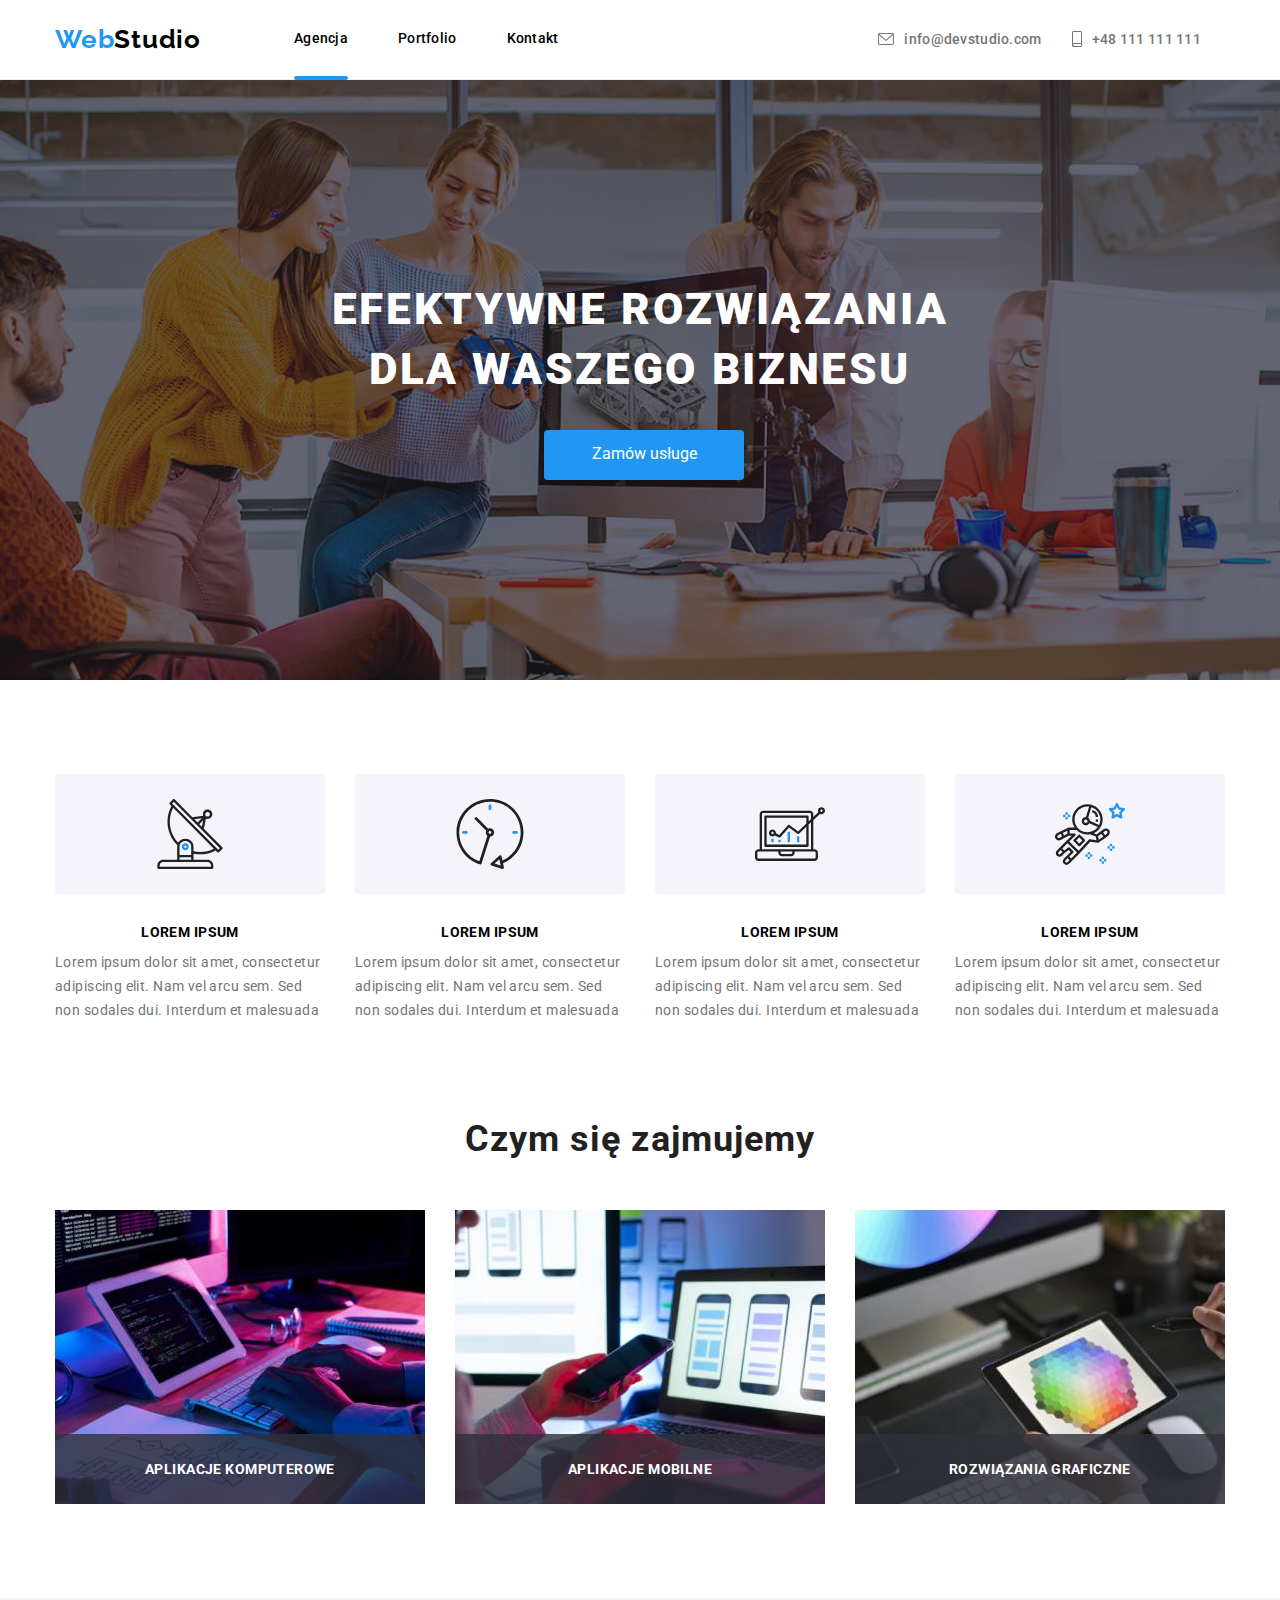
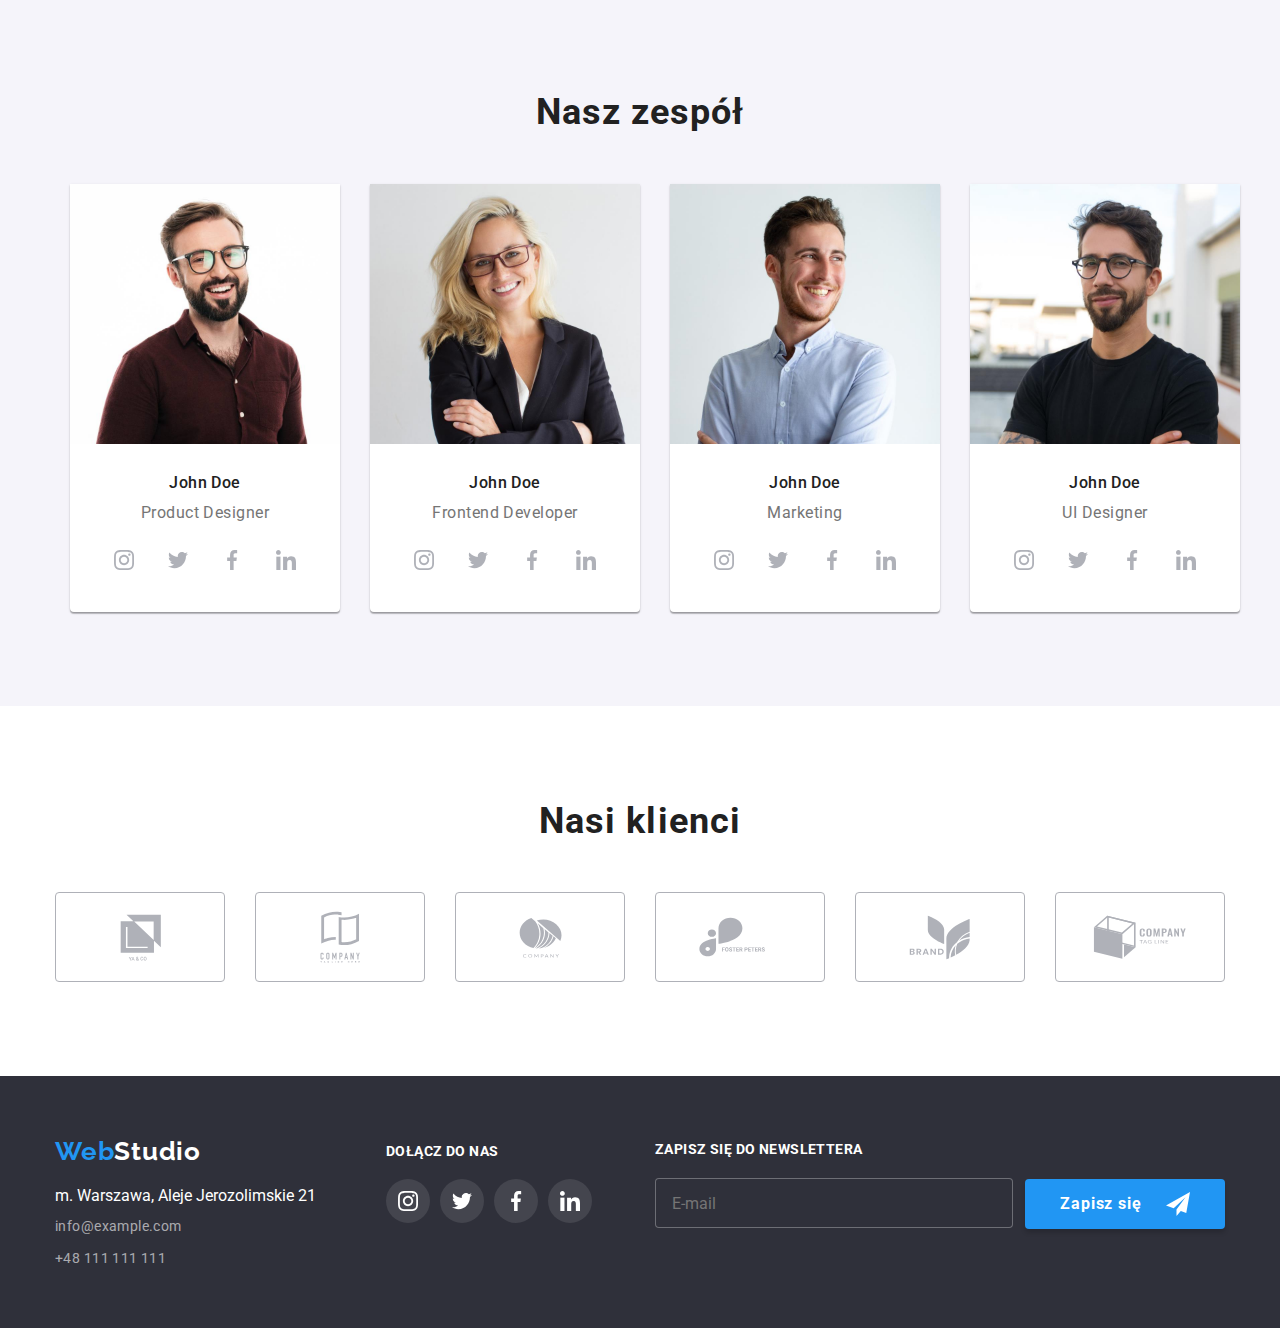
==== index.html @ 9c559668 "clone" ====
<!DOCTYPE html>
<html lang="pl">
  <head>
    <meta charset="UTF-8" />
    <meta http-equiv="X-UA-Compatible" content="IE=edge" />
    <meta name="viewport" content="width=device-width, initial-scale=1.0" />
    <title>Zadanie domowe</title>
    <link
      rel="stylesheet"
      href="https://cdnjs.cloudflare.com/ajax/libs/modern-normalize/1.0.0/modern-normalize.min.css"
    />
    <link rel="stylesheet" href="css/style.css" />
    <link
      href="https://fonts.googleapis.com/css2?family=Raleway:wght@700&family=Roboto:wght@400;500;700;900&display=swap"
      rel="stylesheet"
    />
  </head>
  <body class="page">
    <header class="page-header">
      <div class="container">
        <h3 class="logo page-header__logo">
          <a class="logo__link" href="index.html">
            <span class="logo--first-color">Web</span
            ><span class="logo--second-color">Studio</span>
          </a>
        </h3>
        <nav>
          <ul class="nav">
            <li class="nav__item nav__item--right">
              <a class="nav__link nav__link--active" href="index.html"
                >Agencja</a
              >
            </li>
            <li class="nav__item nav__item--right">
              <a class="nav__link" href="portfolio.html">Portfolio</a>
            </li>
            <li class="nav__item">
              <a class="nav__link" href="#">Kontakt</a>
            </li>
          </ul>
        </nav>
        <ul class="contact-list">
          <li class="contact-list__item">
            <a
              class="contact-list__link contact-list__link--right"
              href="mailto:info@devstudio.com"
            >
              <svg
                class="contact-list__icon contact-list__icon--envelope"
                width="16"
                height="12px"
              >
                <use href="./image/icons.svg#icon-envelope"></use>
              </svg>
              info@devstudio.com
            </a>
          </li>
          <li class="contact-list">
            <a class="contact-list__link" href="tel:+48111111111">
              <svg
                class="contact-list__icon contact-list__icon--smartphone"
                width="10"
                height="16"
              >
                <use href="./image/icons.svg#icon-smartphone"></use>
              </svg>
              +48 111 111 111
            </a>
          </li>
        </ul>
      </div>
    </header>

    <main>
      <section class="slogan">
        <div class="container slogan__container">
          <h1 class="slogan__title">
            EFEKTYWNE ROZWIĄZANIA DLA WASZEGO BIZNESU
          </h1>
          <button class="button slogan__button" type="button" data-modal-open>
            Zamów usługe
          </button>
        </div>
      </section>

      <section class="section">
        <div class="container">
          <ul class="advantages">
            <li class="advantages__icon">
              <svg width="70" height="70">
                <use href="./image/icons.svg#icon-antenna"></use>
              </svg>
            </li>
            <li class="advantages__icon">
              <svg width="70" height="70">
                <use href="./image/icons.svg#icon-clock"></use>
              </svg>
            </li>
            <li class="advantages__icon">
              <svg width="70" height="70">
                <use href="./image/icons.svg#icon-diagram"></use>
              </svg>
            </li>
            <li class="advantages__icon">
              <svg width="70" height="70">
                <use href="./image/icons.svg#icon-astronaut"></use>
              </svg>
            </li>
            <li class="advantages__item">
              <h3 class="advantages__title">Lorem ipsum</h3>
              Lorem ipsum dolor sit amet, consectetur adipiscing elit. Nam vel
              arcu sem. Sed non sodales dui. Interdum et malesuada
            </li>
            <li class="advantages__item">
              <h3 class="advantages__title">Lorem ipsum</h3>
              Lorem ipsum dolor sit amet, consectetur adipiscing elit. Nam vel
              arcu sem. Sed non sodales dui. Interdum et malesuada
            </li>
            <li class="advantages__item">
              <h3 class="advantages__title">Lorem ipsum</h3>

              Lorem ipsum dolor sit amet, consectetur adipiscing elit. Nam vel
              arcu sem. Sed non sodales dui. Interdum et malesuada
            </li>
            <li class="advantages__item">
              <h3 class="advantages__title">Lorem ipsum</h3>

              Lorem ipsum dolor sit amet, consectetur adipiscing elit. Nam vel
              arcu sem. Sed non sodales dui. Interdum et malesuada
            </li>
          </ul>
        </div>
      </section>

      <section class="section offer">
        <div class="container">
          <h2 class="offer__title">Czym się zajmujemy</h2>
          <ul class="priority">
            <li class="priority__item">
              <img
                src="image/photo_one.jpg"
                alt="creating pages"
                width="370"
                height="294"
              />
              <div class="priority__description">Aplikacje komputerowe</div>
            </li>
            <li class="priority__item">
              <img
                src="image/photo_two.jpg"
                alt="test of the mobile application"
                width="370"
                height="294"
              />
              <div class="priority__description">Aplikacje mobilne</div>
            </li>
            <li class="priority__item">
              <img
                src="image/photo_three.jpg"
                alt="choosing colors for the website"
                width="370"
                height="294"
              />
              <div class="priority__description">Rozwiązania graficzne</div>
            </li>
          </ul>
        </div>
      </section>

      <section class="section team__section">
        <div class="container">
          <h2 class="team__title">Nasz zespół</h2>
          <ul class="team">
            <li class="team__item">
              <img
                src="image/cv_one.jpg"
                alt="worker john"
                width="270"
                height="260"
              />

              <p class="team__description">John Doe</p>
              Product Designer

              <ul class="social__team">
                <li class="social__team-item">
                  <a class="team__social--link" href="#">
                    <svg width="20" height="20">
                      <use href="./image/icons.svg#icon-instagram"></use>
                    </svg>
                  </a>
                </li>
                <li class="social__team-item">
                  <a class="team__social--link" href="#">
                    <svg width="20" height="20">
                      <use href="./image/icons.svg#icon-twitter"></use>
                    </svg>
                  </a>
                </li>
                <li class="social__team-item">
                  <a class="team__social--link" href="#">
                    <svg width="20" height="20">
                      <use href="./image/icons.svg#icon-facebook"></use>
                    </svg>
                  </a>
                </li>
                <li class="social__team-item">
                  <a class="team__social--link" href="#">
                    <svg width="20" height="20">
                      <use href="./image/icons.svg#icon-linkedin"></use>
                    </svg>
                  </a>
                </li>
              </ul>
            </li>
            <li class="team__item">
              <img
                src="image/cv_two.jpg"
                alt="worker john"
                width="270"
                height="260"
              />

              <p class="team__description">John Doe</p>
              Frontend Developer

              <ul class="social__team">
                <li class="social__team-item">
                  <a class="team__social--link" href="#">
                    <svg width="20" height="20">
                      <use href="./image/icons.svg#icon-instagram"></use>
                    </svg>
                  </a>
                </li>
                <li class="social__team-item">
                  <a class="team__social--link" href="#">
                    <svg width="20" height="20">
                      <use href="./image/icons.svg#icon-twitter"></use>
                    </svg>
                  </a>
                </li>
                <li class="social__team-item">
                  <a class="team__social--link" href="#">
                    <svg width="20" height="20">
                      <use href="./image/icons.svg#icon-facebook"></use>
                    </svg>
                  </a>
                </li>
                <li class="social__team-item">
                  <a class="team__social--link" href="#">
                    <svg width="20" height="20">
                      <use href="./image/icons.svg#icon-linkedin"></use>
                    </svg>
                  </a>
                </li>
              </ul>
            </li>
            <li class="team__item">
              <img
                src="image/cv_three.jpg"
                alt="worker john"
                width="270"
                height="260"
              />

              <p class="team__description">John Doe</p>
              Marketing

              <ul class="social__team">
                <li class="social__team-item">
                  <a class="team__social--link" href="#">
                    <svg width="20" height="20">
                      <use href="./image/icons.svg#icon-instagram"></use>
                    </svg>
                  </a>
                </li>
                <li class="social__team-item">
                  <a class="team__social--link" href="#">
                    <svg width="20" height="20">
                      <use href="./image/icons.svg#icon-twitter"></use>
                    </svg>
                  </a>
                </li>
                <li class="social__team-item">
                  <a class="team__social--link" href="#">
                    <svg width="20" height="20">
                      <use href="./image/icons.svg#icon-facebook"></use>
                    </svg>
                  </a>
                </li>
                <li class="social__team-item">
                  <a class="team__social--link" href="#">
                    <svg width="20" height="20">
                      <use href="./image/icons.svg#icon-linkedin"></use>
                    </svg>
                  </a>
                </li>
              </ul>
            </li>
            <li class="team__item">
              <img
                src="image/cv_four.jpg"
                alt="worker john"
                width="270"
                height="260"
              />

              <p class="team__description">John Doe</p>
              UI Designer

              <ul class="social__team">
                <li class="social__team-item">
                  <a class="team__social--link" href="#">
                    <svg width="20" height="20">
                      <use href="./image/icons.svg#icon-instagram"></use>
                    </svg>
                  </a>
                </li>
                <li class="social__team-item">
                  <a class="team__social--link" href="#">
                    <svg width="20" height="20">
                      <use href="./image/icons.svg#icon-twitter"></use>
                    </svg>
                  </a>
                </li>
                <li class="social__team-item">
                  <a class="team__social--link" href="#">
                    <svg width="20" height="20">
                      <use href="./image/icons.svg#icon-facebook"></use>
                    </svg>
                  </a>
                </li>
                <li class="social__team-item">
                  <a class="team__social--link" href="#">
                    <svg width="20" height="20">
                      <use href="./image/icons.svg#icon-linkedin"></use>
                    </svg>
                  </a>
                </li>
              </ul>
            </li>
          </ul>
        </div>
      </section>
      <section class="section">
        <div class="container">
          <h2 class="customers__title">Nasi klienci</h2>
          <ul class="client">
            <li>
              <a class="customers__link" href="#">
                <svg width="41" height="47">
                  <use href="./image/icons.svg#icon-group"></use>
                </svg>
              </a>
            </li>
            <li>
              <a class="customers__link" href="#">
                <svg height="52" width="40">
                  <use href="./image/icons.svg#icon-group1"></use>
                </svg>
              </a>
            </li>
            <li>
              <a class="customers__link" href="#">
                <svg height="41" width="43">
                  <use href="./image/icons.svg#icon-group2"></use>
                </svg>
              </a>
            </li>
            <li>
              <a class="customers__link" href="#">
                <svg height="40" width="84">
                  <use href="./image/icons.svg#icon-group3"></use>
                </svg>
              </a>
            </li>
            <li>
              <a class="customers__link" href="#">
                <svg height="45" width="62">
                  <use href="./image/icons.svg#icon-group4"></use>
                </svg>
              </a>
            </li>
            <li>
              <a class="customers__link" href="#">
                <svg height="44" width="94">
                  <use href="./image/icons.svg#icon-group5"></use>
                </svg>
              </a>
            </li>
          </ul>
        </div>
      </section>
    </main>

    <footer class="footer-page">
      <div class="container flexible">
        <div class="contact">
          <h3 class="logo contact__logo">
            <span class="logo--first-color">Web</span
            ><span class="logo--another-color">Studio</span>
          </h3>
          <address class="contact__address">
            m. Warszawa, Aleje Jerozolimskie 21
          </address>
          <ul class="contact-footer">
            <li class="contact-footer__item">
              <a class="contact-footer__link" href="mailto:info@example.com"
                >info@example.com
              </a>
            </li>
            <li class="contact-footer__item">
              <a class="contact-footer__link" href="tel:+48111111111"
                >+48 111 111 111
              </a>
            </li>
          </ul>
        </div>
        <div class="join">
          <h3 class="join__title">Dołącz do nas</h3>
          <ul class="join-social">
            <li>
              <a class="join-social__link" href="#">
                <svg class="join-social__icon">
                  <use href="./image/icons.svg#icon-instagram"></use>
                </svg>
              </a>
            </li>
            <li>
              <a class="join-social__link" href="#">
                <svg class="join-social__icon">
                  <use href="./image/icons.svg#icon-twitter"></use>
                </svg>
              </a>
            </li>
            <li>
              <a class="join-social__link" href="#">
                <svg class="join-social__icon">
                  <use href="./image/icons.svg#icon-facebook"></use>
                </svg>
              </a>
            </li>
            <li>
              <a class="join-social__link" href="#">
                <svg class="join-social__icon">
                  <use href="./image/icons.svg#icon-linkedin"></use>
                </svg>
              </a>
            </li>
          </ul>
        </div>
        <div class="newsletter">
          <h3 class="newsletter-h">Zapisz się do newslettera</h3>
          <div class="newsletter-box">
            <form>
              <label>
                <input
                  class="newsletter-box__input"
                  type="email"
                  name="email"
                  placeholder="E-mail"
                />
              </label>
              <button class="button newsletter__button" type="submit">
                <span class="button__label">Zapisz się</span>
                <svg class="button__icon">
                  <use href="./image/icons.svg#icon-icon-send"></use>
                </svg>
              </button>
            </form>
          </div>
        </div>
      </div>
    </footer>
    <div class="backdrop is-hidden" data-modal>
      <div class="modal">
        <button type="button" class="close-bth" data-modal-close>
          <svg width="10" height="10">
            <use href="./image/icons.svg#icon-close"></use>
          </svg>
        </button>
        <h3 class="modal__head">Zostaw swoje dane w formularzu poniżej</h3>
        <form class="modal-form">
          <label class="modal-form__label">
            Imie
            <svg
              class="modal-form__icon"
              style="top: 37px"
              width="12"
              height="12"
            >
              <use href="./image/icons.svg#icon-user"></use>
            </svg>
            <input
              class="modal-form__input"
              type="text"
              name="username"
              placeholder=""
            />
          </label>
          <label class="modal-form__label">
            Telefon
            <svg
              class="modal-form__icon"
              style="top: 103px"
              width="13"
              height="13"
            >
              <use href="./image/icons.svg#icon-telefon"></use>
            </svg>
            <input
              class="modal-form__input"
              type="tel"
              name="phone_number"
              required
            />
          </label>
          <label class="modal-form__label">
            Email
            <svg
              class="modal-form__icon"
              style="top: 169px"
              width="15"
              height="12"
            >
              <use href="./image/icons.svg#icon-anvelope-modal"></use>
            </svg>
            <input
              class="modal-form__input"
              type="email"
              name="email"
              required
            />
          </label>
          <label class="modal-form__label">
            Komentarz
            <textarea
              class="modal-form__comments"
              name="feedback"
              rows="5"
              placeholder="Wprowadż tekst"
            ></textarea>
          </label>
          <div class="acception">
            <input
              class="acception__input acception--hidden"
              type="checkbox"
              id="acception"
              value="zgoda"
              required
            />
            <label class="acception__text acception--text" for="acception">
              Oświadczam iż akceptuję
              <a class="acception__link" href="#Regulamin">Regulamin</a>
              i
              <a class="acception__link" href="#Politykę"
                >Politykę Prywatności.</a
              >
            </label>
          </div>
          <button class="acception__submit submit--button" type="submit">
            Wyślij
          </button>
        </form>
      </div>
    </div>
    <script src="./js/modal.js"></script>
  </body>
</html>
---- css/style.css ----
.page {
  font-family: "Roboto", "sans-serif";
  color: #757575;
  margin: 0 auto;
  padding: 0;
  text-align: center;
}
* {
  padding: 0;
  margin: 0;
}
.section {
  padding-top: 94px;
  padding-bottom: 94px;
}
:root {
  --color-variable: #2196f3;
  --color-title: #212121;
  --color-text: #757575;
  --color-background: #2f303a;
  --color-slogan: #fff;
  --color-adress: #fff;
  --color-footer-contact: rgba(255, 255, 255, 0.6);
  --color-background-button: #f5f4fa;
  --color-fill-social-link: #afb1b8;
  --color-logo-first-color: #2196f3;
  --color-logo-second-color: #000;
}
.page-header {
  border-bottom: 1px solid #ececec;
  height: 80px;
  display: flex;
}
.page-header .container {
  display: flex;
  align-items: center;
}
.logo {
  font-family: "Raleway";
  font-weight: 700;
  font-size: 26px;
  line-height: 1.19;
  letter-spacing: 0.03em;
}
.page-header__logo {
  margin-right: 93px;
}

.logo__link {
  text-decoration: none;
}
.logo--first-color {
  color: var(--color-logo-first-color);
}
.logo--second-color {
  color: var(--color-logo-second-color);
}

nav {
  display: flex;
  list-style: none;
}
.nav__item {
  font-family: "Roboto";
  font-weight: 500;
  font-size: 14px;
  line-height: 1.14;
  letter-spacing: 0.02em;
  display: inline-block;
  color: #212121;
}
.nav__link {
  color: #000;
  text-decoration: none;
  transition: color 250ms cubic-bezier(0.4, 0, 0.2, 1);
}
.nav__item--right {
  margin-right: 46px;
}
.nav__link--active::after {
  content: "";
  display: block;
  position: relative;
  border-top: 4px solid var(--color-variable);
  border-radius: 2px;
  top: 30px;
}
.nav__link:hover,
.nav__livk:focus {
  color: var(--color-variable);
}
.contact-list {
  list-style: none;
  font-family: "Roboto";
  font-weight: 500;
  font-size: 14px;
  line-height: 1.14;
  letter-spacing: 0.02em;
  margin-left: auto;
  margin-right: 12px;
  display: flex;
  align-items: center;
  color: #757575;
}
.contact-list__item {
  transition: color 250ms cubic-bezier(0.4, 0, 0.2, 1);
  transition-property: fill;
}
.contact-list__link {
  color: #757575;
  text-decoration: none;
  transition: 250ms cubic-bezier(0.4, 0, 0.2, 1);
  transition-property: fill, color;
}
.contact-list__icon {
  fill: currentColor;
}
.contact-list__icon--envelope {
  margin-right: 7px;
  margin-bottom: -1px;
}
.contact-list__link--right {
  margin-right: 30px;
}
.contact-list__icon--smartphone {
  margin-right: 7px;
  margin-bottom: -3px;
}
.contact-list__link:hover {
  fill: currentColor;
  color: #2196f3;
}
.slogan {
  padding: 200px 0;
  display: flex;
  background-image: linear-gradient(
      rgba(47, 48, 58, 0.4),
      rgba(47, 48, 58, 0.4)
    ),
    url(../image/img.jpg);
  background-size: 1600px;
  background-repeat: no-repeat;
  background-position: center;
}
.slogan__container {
  display: flex;
  flex-direction: column;
  justify-content: center;
  align-items: center;
}
.slogan__title {
  font-family: "Roboto";
  font-weight: 900;
  font-size: 44px;
  line-height: 1.36;
  text-align: center;
  letter-spacing: 0.06em;
  text-transform: uppercase;
  color: var(--color-slogan);
  width: 700px;
}
.button {
  width: 200px;
  height: 50px;
  background: var(--color-variable);
  color: #fff;
  border: 0;
  border-radius: 4px;
  cursor: pointer;
}
.slogan__button {
  margin-top: 30px;
}

.advantages {
  display: flex;
  flex-wrap: wrap;
  gap: 30px;
  height: 251px;
}
.advantages__icon {
  display: flex;
  justify-content: center;
  align-items: center;

  width: 270px;
  height: 120px;
  background-color: #f5f4fa;
  border-radius: 4px;
  list-style-type: none;
}
.advantages__icon:first-child {
  margin-left: 0;
}
.advantages__item {
  width: 270px;
  height: 120px;
  font-weight: 400;
  font-size: 14px;
  line-height: 24px;
  letter-spacing: 0.03em;
  list-style-type: none;
  color: #757575;
  text-align: left;
}

.advantages__title {
  margin-bottom: 10px;
  font-weight: 700;
  font-size: 14px;
  line-height: 16px;
  letter-spacing: 0.03em;
  text-align: center;
  text-transform: uppercase;
  color: var(--color-logo-second-color);
}
.offer {
  padding-top: 0;
}
.offer__title {
  font-weight: 700;
  font-size: 36px;
  line-height: 1.16;
  letter-spacing: 0.03em;
  color: var(--color-title);
  padding-bottom: 50px;
}
.priority {
  display: flex;
  justify-content: center;
}
.priority__item {
  width: 370px;
  height: 294px;
  margin-left: 15px;
  margin-right: 15px;
  list-style: none;
  position: relative;
}
.priority__description {
  width: 370px;
  height: 70px;
  background-image: linear-gradient(
    0deg,
    rgba(47, 48, 58, 0.8) 0%,
    rgba(47, 48, 58, 0.8) 100%
  );
  position: absolute;
  right: 0;
  bottom: 0;
  display: flex;
  align-items: center;
  justify-content: center;
  font-family: "Roboto";
  font-style: normal;
  font-weight: 700;
  font-size: 14px;
  line-height: 16px;
  text-align: center;
  letter-spacing: 0.03em;
  text-transform: uppercase;
  color: #ffffff;
}
.team__section {
  background: #f5f4fa;
}

.team__title {
  font-weight: 700;
  font-size: 36px;
  line-height: 1.16;
  text-align: center;
  letter-spacing: 0.03em;
  color: var(--color-title);
  margin-bottom: 50px;
}

.team {
  list-style: none;
  display: inline-flex;
  align-items: center;
}

.team__item {
  display: flex;
  flex-direction: column;
  justify-content: center;
  align-items: center;
  margin-left: 15px;
  margin-right: 15px;
  height: 428px;
  text-align: center;
  background-color: var(--color-slogan);
  box-shadow: 0px 1px 3px rgba(0, 0, 0, 0.12), 0px 1px 1px rgba(0, 0, 0, 0.14),
    0px 2px 1px rgba(0, 0, 0, 0.2);
  border-radius: 0px 0px 4px 4px;
  font-weight: 400;
  font-size: 16px;
  line-height: 19px;
  letter-spacing: 0.03em;
}

.team__description {
  font-weight: 500;
  font-size: 16px;
  line-height: 1.18;
  text-align: center;
  letter-spacing: 0.03em;
  color: var(--color-title);
  padding-top: 30px;
  padding-bottom: 10px;
}

.social__team {
  list-style: none;
  width: 206px;
  height: 44px;
  display: flex;
  justify-content: space-between;
  align-items: center;
  margin-top: 16px;
  margin-bottom: 30px;
}
.social__team-item {
  fill: var(--color-fill-social-link);
  background-color: #fff;
  border-radius: 50%;
  transition: fill 250ms cubic-bezier(0.4, 0, 0.2, 1),
    background-color 250ms cubic-bezier(0.4, 0, 0.2, 1);
}
.social__team-item:hover {
  background-color: #2196f3;
  fill: var(--color-slogan);
}
.team__social--link {
  display: flex;
  height: 44px;
  width: 44px;
  border-radius: 50%;
  fill: var(--color-fill-social-link);
  align-items: center;
  justify-content: center;

  transition: fill 250ms cubic-bezier(0.4, 0, 0.2, 1),
    background-color 250ms cubic-bezier(0.4, 0, 0.2, 1);
}

.team__social--link:hover,
.team__social--link:active {
  background-color: #2196f3;
  fill: var(--color-slogan);
}

.customers__title {
  font-weight: 700;
  font-size: 36px;
  line-height: 1.17;
  letter-spacing: 0.03em;
  color: var(--color-title);
  padding-bottom: 50px;
}
.client {
  list-style: none;
  display: flex;
  justify-content: space-between;
}
.customers__link {
  width: 170px;
  height: 90px;
  display: flex;
  justify-content: center;
  align-items: center;
  border: 1px solid #afb1b8;
  border-radius: 4px;
  fill: var(--color-fill-social-link);
  transition: fill 250ms cubic-bezier(0.4, 0, 0.2, 1),
    border 250ms cubic-bezier(0.4, 0, 0.2, 1);
}

.customers__link:hover,
.customers__link:active {
  fill: var(--color-variable);
  border-color: #2196f3;
}

.footer-page {
  height: 252px;
  background: var(--color-background);
  padding: 60px 0;
}
.flexible {
  display: flex;
  justify-content: center;
  align-items: center;
}
.contact__logo {
  text-align: left;
}
.logo--another-color {
  color: #fff;
}
.contact__address {
  padding-top: 20px;
  color: var(--color-adress);
  text-decoration: none;
  font-style: normal;
  padding-bottom: 9px;
}
.contact-footer {
  font-weight: 400;
  font-size: 14px;
  line-height: 1.7;
  letter-spacing: 0.03em;
  list-style: none;
  text-decoration: none;
}
.contact-footer__item {
  font-family: "Roboto";
  font-style: normal;
  font-weight: 400;
  font-size: 14px;
  line-height: 1.7;
  letter-spacing: 0.03em;
  padding-bottom: 9px;
  text-align: left;
}
.contact-footer__link {
  color: rgba(255, 255, 255, 0.6);
  text-decoration: none;
  transition: 250ms cubic-bezier(0.4, 0, 0.2, 1);
  transition-property: color;
}
.contact-footer__link:hover,
.contact-footer__link:active {
  color: var(--color-variable);
}
.join {
  display: block;
  margin-left: 70px;
  margin-top: -14px;
}
.join__title {
  text-align: left;
  font-family: "Roboto";
  font-style: normal;
  font-weight: 700;
  font-size: 14px;
  line-height: 16px;
  letter-spacing: 0.03em;
  text-transform: uppercase;
  padding: 0;
  margin: 0;
  margin-bottom: 20px;
  color: #ffffff;
}
.join-social {
  text-align: left;
  width: 206px;
  height: 80px;
  list-style: none;
  display: inline-flex;
  justify-content: space-between;
}
.join-social__link {
  display: flex;
  justify-content: center;
  align-items: center;
  width: 44px;
  height: 44px;
  border-radius: 50%;
  background-color: rgba(255, 255, 255, 0.1);
  color: var(--color-slogan);
  transition: background-color 250ms cubic-bezier(0.4, 0, 0.2, 1);
}
.join-social__link:hover,
.join-social__link:active {
  background-color: var(--color-variable);
}

.join-social__icon {
  width: 20px;
  height: 20px;
  fill: currentcolor;
}
.newsletter {
  text-align: left;
  margin-left: auto;
  width: 570px;
}
.newsletter-h {
  font-weight: 700;
  font-size: 14px;
  line-height: 1.14;
  letter-spacing: 0.03em;
  text-transform: uppercase;
  color: var(--color-slogan);
  text-align: left;
  margin-top: -45px;
}
.newsletter-box {
  display: inline-flex;
  justify-content: center;
  align-content: center;
}
.newsletter-box__input {
  width: 358px;
  height: 50px;
  border: 1px solid rgba(255, 255, 255, 0.3);
  border-radius: 4px;
  background-color: var(--color-background);

  padding-left: 16px;
  color: #fff;
  outline: none;
  margin-top: 20px;
}

.button {
  width: 200px;
  height: 50px;

  background: var(--color-variable);
  box-shadow: 0px 4px 4px rgba(0, 0, 0, 0.15);
  border-radius: 4px;
  border: 0;
  padding: 0;
  margin-left: 8px;
  color: #fff;
  cursor: pointer;
}
.newsletter__button {
  display: inline-flex;
  justify-content: center;
  align-items: center;
}
.button__label {
  font-family: "Roboto";
  font-style: normal;
  font-weight: 700;
  font-size: 16px;
  line-height: 1.8;
  letter-spacing: 0.06em;
  color: var(--color-slogan);
}

.button__icon {
  width: 24px;
  height: 24px;
  fill: currentColor;
  margin-left: 24px;
}
.pushbutton {
  list-style: none;
  padding-top: 94px;
}

.pushbutton__button {
  font-family: "Roboto";
  font-weight: 500;
  font-size: 16px;
  line-height: 1.62;
  letter-spacing: 0.03em;
}
.pushbutton__item {
  display: inline;
  justify-content: center;
}
.style--start {
  padding-right: 8px;
}
.button--style {
  border-radius: 4px;
  border: 0;
  cursor: pointer;
  padding: 6px 22px;
  transition: color 250ms cubic-bezier(0.4, 0, 0.2, 1),
    background-color 250ms cubic-bezier(0.4, 0, 0.2, 1),
    box-shadow 250ms cubic-bezier(0.4, 0, 0.2, 1);
}
.pushbutton button:hover,
.pushbutton button:focus {
  background: var(--color-variable);
  color: #fff;
  box-shadow: 0px 3px 1px rgba(0, 0, 0, 0.1), 0px 1px 2px rgba(0, 0, 0, 0.08),
    0px 2px 2px rgba(0, 0, 0, 0.12);
}

.portfolio {
  display: flex;
  flex-wrap: wrap;
  gap: 30px;
  padding-top: 50px;
  padding-bottom: 94px;
}

.portfolio__item {
  position: relative;
  width: 370px;
  height: 404px;
  list-style-type: none;
  border-bottom: 1px solid #eeeeee;
  border-left: 1px solid #eeeeee;
  border-right: 1px solid #eeeeee;
  z-index: 1001;
  overflow: hidden;
  transition: box-shadow 250ms cubic-bezier(0.4, 0, 0.2, 1);
}
.portfolio__link {
  text-decoration: none;
}
.overlay {
  position: absolute;
  top: 0;
  left: 0;
  width: 100%;
  height: 100%;
  background-color: #2196f3;
  transform: translateY(100%);
  transition: transform 250ms cubic-bezier(0.4, 0, 0.2, 1);
}
.overlay__text {
  font-weight: 400;
  font-size: 18px;
  line-height: 1.6;
  letter-spacing: 0.03em;
  color: #ffffff;
  text-align: left;
  padding: 49px 45px 49px 24px;
}
.portfolio__item:hover {
  box-shadow: 0px 1px 1px rgba(0, 0, 0, 0.12), 0px 4px 4px rgba(0, 0, 0, 0.06),
    1px 4px 6px rgba(0, 0, 0, 0.16);
}
.portfolio__item:hover .overlay {
  opacity: 0.9;
  transform: translateY(0);
}
.portfolio__description {
  display: block;
  position: relative;
  z-index: 1002;
  background-color: #fff;
  margin-top: 4px;
}
.portfolio__title {
  font-size: 18px;
  line-height: 2;
  letter-spacing: 0.06em;
  color: var(--color-title);
  text-align: start;
  padding-left: 24px;
  margin: 0;
  padding: 20px 24px 4px 24px;
  margin-top: -9px;
}
.portfolio__type {
  line-height: 1.875em;
  letter-spacing: 0.06em;
  padding: 0px 24px 20px 24px;
  text-align: start;
  color: var(--color-text);
  margin: 0;
}

.container {
  width: 1200px;
  margin: 0 auto;
  padding: 0 15px;
}
.backdrop {
  position: fixed;
  left: 0;
  top: 0;
  width: 100%;
  height: 100%;
  background-color: rgba(0, 0, 0, 0.2);
  transition: 250ms cubic-bezier(0.4, 0, 0.2, 1);
  transition-property: transform, visibility, opacity;
}
.is-hidden {
  opacity: 0;
  visibility: hidden;
  pointer-events: none;
}
.modal {
  position: absolute;
  left: 50%;
  top: 50%;
  transform: translate(-50%, -50%);
  background-color: #fff;
  width: 528px;
  height: 581px;
  box-shadow: 0px 1px 3px rgb(0 0 0 / 12%), 0px 1px 1px rgb(0 0 0 / 14%),
    0px 2px 1px rgb(0 0 0 / 20%);
  border-radius: 4px;
  transition: 250ms cubic-bezier(0.4, 0, 0.2, 1);
  transition-property: transform;
}
.is-hidden .modal {
  transform: translate(100%);
}

.close-bth {
  position: absolute;
  background-color: #fff;
  cursor: pointer;
  top: 8px;
  right: 8px;
  width: 30px;
  height: 30px;
  border: 1px solid rgba(0, 0, 0, 0.1);
  border-radius: 50%;
}

.modal__head {
  margin-top: 40px;
  margin-bottom: 12px;
  font-weight: 700;
  font-size: 20px;
  line-height: 1.15;
  text-align: center;
  letter-spacing: 0.03em;
  color: var(--color-title);
}
.modal-form {
  position: relative;
  text-align: left;
  margin-left: 40px;
  margin-right: 40px;
}
.modal-form__label {
  font-weight: 400;
  font-size: 12px;
  line-height: 14px;
  letter-spacing: 0.01em;
  color: var(--color-text);
  margin: 0;
  padding: 0;
}
.modal-form__icon {
  position: absolute;
  top: 38px;
  left: 12px;
  transition: 250ms cubic-bezier(0.4, 0, 0.2, 1);
  transition-property: fill;
}
.modal-form__input {
  width: 100%;
  padding: 12px 12px 12px 42px;
  border: 1px solid rgba(33, 33, 33, 0.2);
  border-radius: 4px;
  margin-top: 4px;
  margin-bottom: 4px;
  outline: none;
  transition: 250ms cubic-bezier(0.4, 0, 0.2, 1);
  transition-property: border, fill;
}
.modal-form__input:focus-within {
  border-color: var(--color-variable);
}
.modal-form .modal-form__label:focus-within {
  fill: var(--color-variable);
}
.modal-form__comments {
  width: 448px;
  height: 120px;
  border: 1px solid rgba(33, 33, 33, 0.2);
  border-radius: 4px;
  margin-top: 4px;
  resize: none;
  font-weight: 400;
  font-size: 12px;
  line-height: 14px;
  letter-spacing: 0.01em;
  padding-top: 12px;
  padding-left: 16px;
  outline: none;
  transition: 250ms cubic-bezier(0.4, 0, 0.2, 1);
  transition-property: border;
}
.modal-form__comments:focus-within {
  border-color: var(--color-variable);
}
.acception {
  margin-top: 18px;
}
.acception__link {
  font-family: "Roboto";
  font-style: normal;
  font-weight: 400;
  font-size: 14px;
  line-height: 24px;
  letter-spacing: 0.03em;
  text-decoration: underline;
  color: #2196f3;
}
.acception--text {
  display: flex;
  align-items: center;
  cursor: pointer;
  margin-left: 15px;
  margin-top: 0px;
  margin-bottom: 0px;
}
.acception__input {
  width: 16px;
  height: 15px;
  margin-right: 7px;
  font-family: "Roboto";
  font-style: normal;
  font-weight: 400;
  font-size: 14px;
  line-height: 24px;
  letter-spacing: 0.03em;
}
.acception__text {
  display: flex;
  justify-content: space-between;
  font-family: "Roboto";
  font-style: normal;
  font-weight: 400;
  font-size: 14px;
  line-height: 24px;
  letter-spacing: 0.03em;
  color: #757575;

  margin-right: 14px;
}
.acception__text::before {
  content: "";
  display: inline-block;
  width: 16px;
  height: 16px;
  border: 2px solid #000;
  border-radius: 2px;
}
.acception__input:checked + .acception__text::before {
  background-color: #2196f3;
  background-image: url(../image/tick.svg);
  background-position: center;
  background-repeat: no-repeat;
  border: #2196f3;
}

.acception--hidden {
  position: absolute !important;
  clip: rect(1px 1px 1px 1px);
  clip: rect(1px 1px 1px 1px);
  padding: 0 !important;
  border: 0 !important;
  height: 1px !important;
  width: 1px !important;
  overflow: hidden;
}
.acception__submit {
  display: flex;
  justify-content: center;
  align-items: center;
  width: 200px;
  height: 50px;
}
.submit--button {
  margin-left: 124px;
  margin-top: 30px;
  margin-bottom: 40px;
  font-weight: 700;
  font-size: 16px;
  line-height: 30px;
  color: var(--color-slogan);
  background: var(--color-variable);
  border-radius: 4px;
  cursor: pointer;
  border: 0;
  padding: 0;
  transition: 250ms cubic-bezier(0.4, 0, 0.2, 1);
  transition-property: box-shadow;
}
.acception__submit:hover {
  box-shadow: 0px 4px 4px rgba(0, 0, 0, 0.15);
}
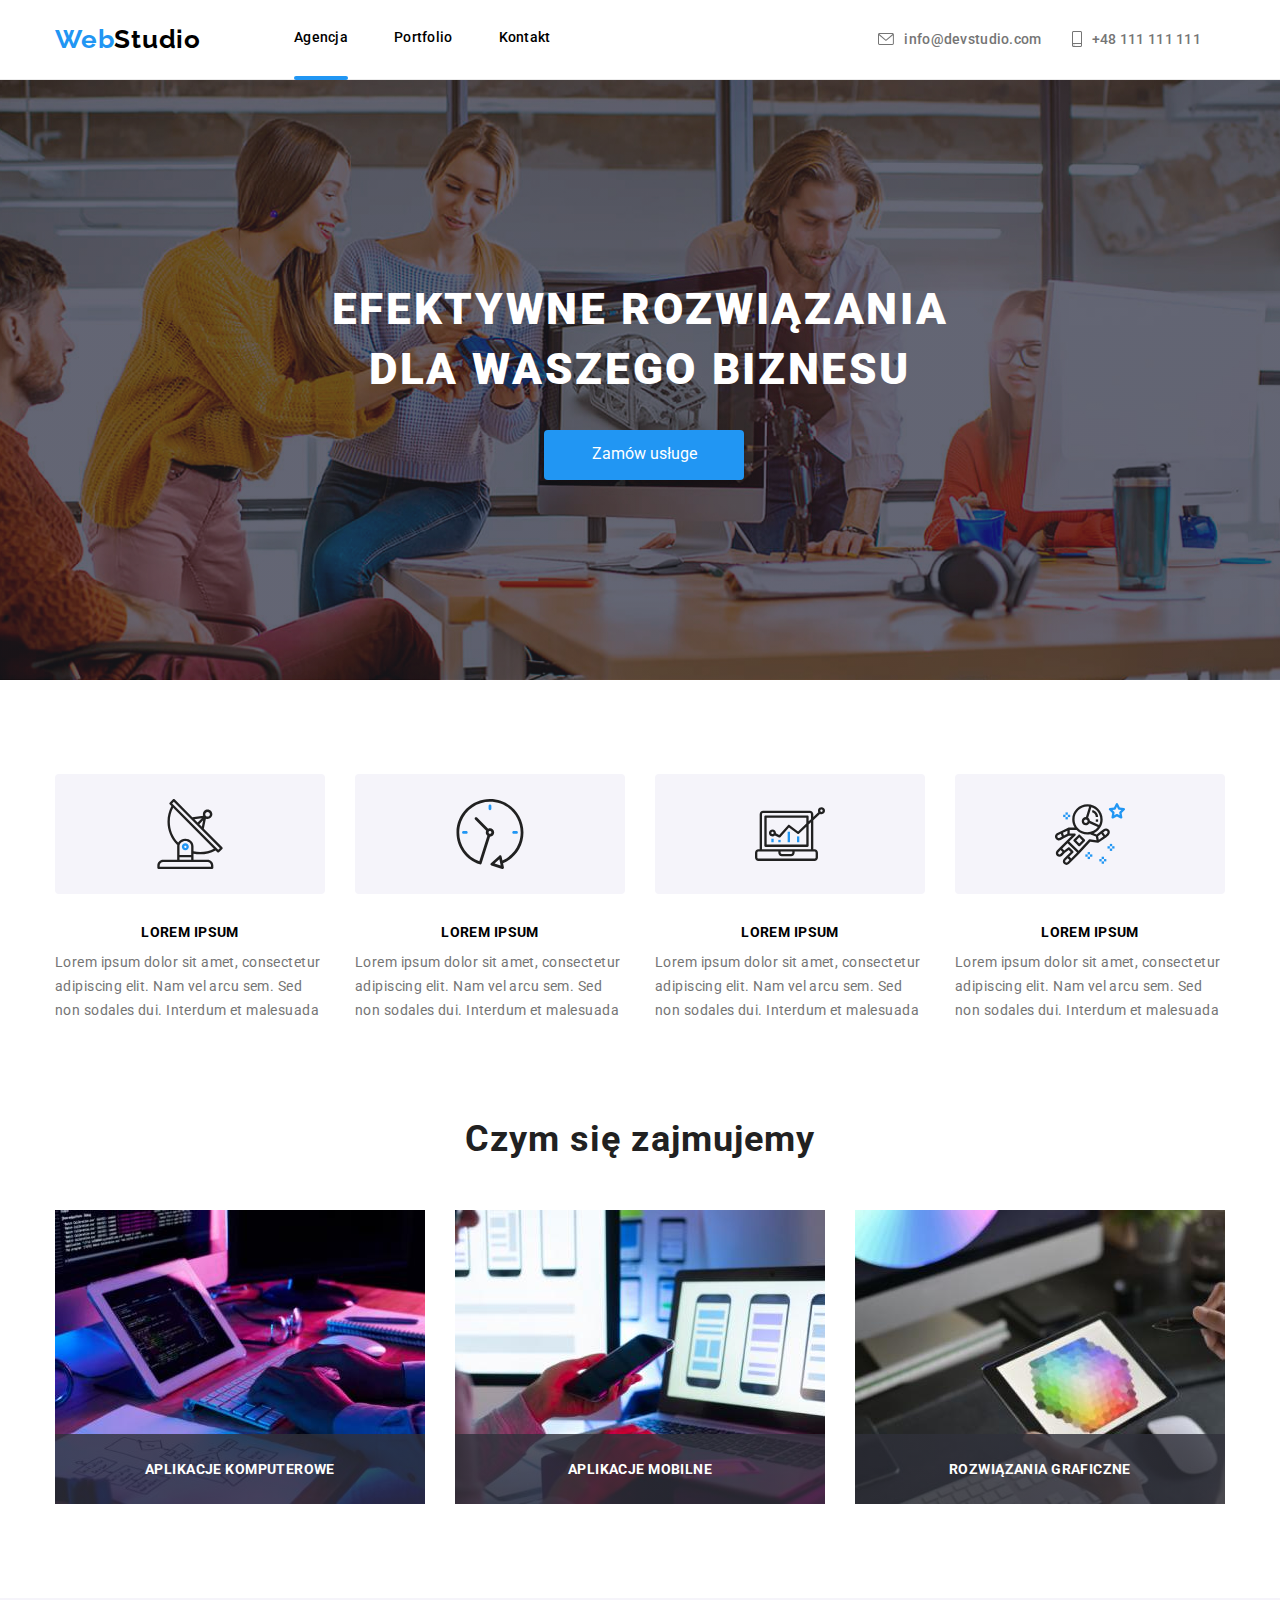
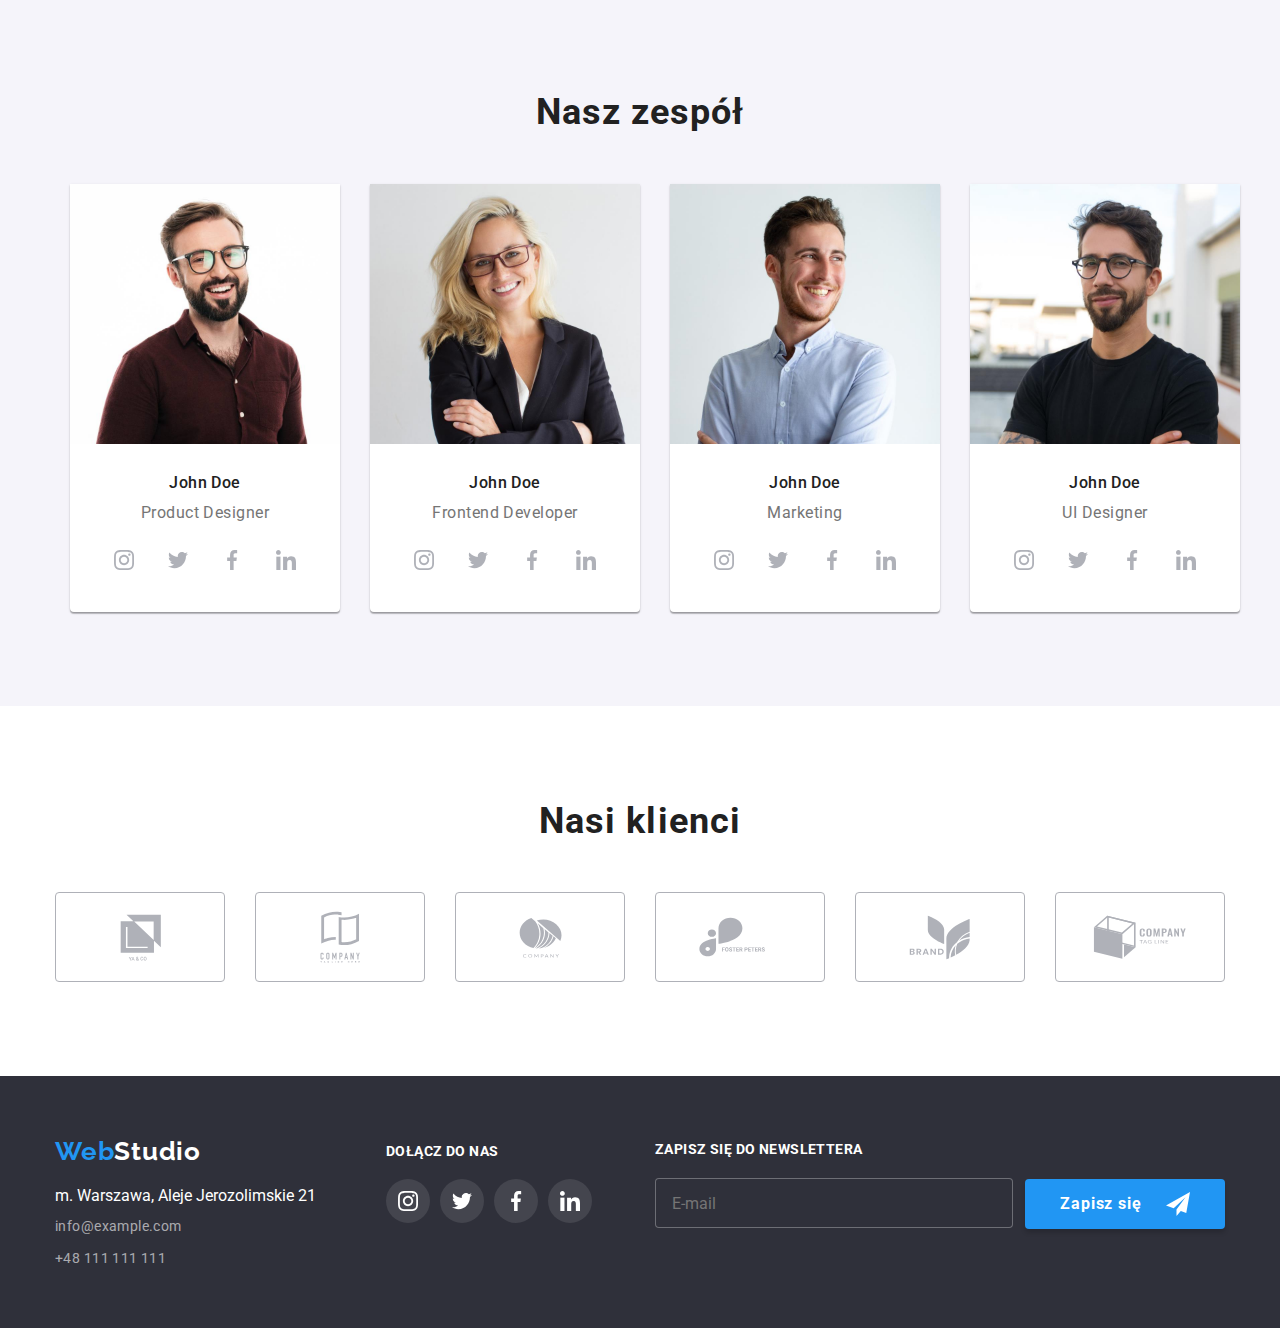
==== commit d2f075f6: "scss dodanie zagnieżdżeń" ====
--- a/index.html
+++ b/index.html
@@ -1,569 +1,471 @@
 <!DOCTYPE html>
 <html lang="pl">
-  <head>
-    <meta charset="UTF-8" />
-    <meta http-equiv="X-UA-Compatible" content="IE=edge" />
-    <meta name="viewport" content="width=device-width, initial-scale=1.0" />
-    <title>Zadanie domowe</title>
-    <link
-      rel="stylesheet"
-      href="https://cdnjs.cloudflare.com/ajax/libs/modern-normalize/1.0.0/modern-normalize.min.css"
-    />
-    <link rel="stylesheet" href="css/style.css" />
-    <link
-      href="https://fonts.googleapis.com/css2?family=Raleway:wght@700&family=Roboto:wght@400;500;700;900&display=swap"
-      rel="stylesheet"
-    />
-  </head>
-  <body class="page">
-    <header class="page-header">
+
+<head>
+  <meta charset="UTF-8" />
+  <meta http-equiv="X-UA-Compatible" content="IE=edge" />
+  <meta name="viewport" content="width=device-width, initial-scale=1.0" />
+  <title>Zadanie domowe</title>
+  <link rel="stylesheet"
+    href="https://cdnjs.cloudflare.com/ajax/libs/modern-normalize/1.0.0/modern-normalize.min.css" />
+  <link rel="stylesheet" href="css/main.min.css" />
+  <link rel="stylesheet" href="css/style.css" />
+  <link href="https://fonts.googleapis.com/css2?family=Raleway:wght@700&family=Roboto:wght@400;500;700;900&display=swap"
+    rel="stylesheet" />
+</head>
+
+<body class="page">
+  <header class="page-header">
+    <div class="container">
+      <h3 class="logo page-header__logo">
+        <a class="logo__link" href="index.html">
+          <span class="logo--first-color">Web</span><span class="logo--second-color">Studio</span>
+        </a>
+      </h3>
+      <nav>
+        <ul class="nav">
+          <li class="nav__item nav__item--right">
+            <a class="nav__link nav__link--active" href="index.html">Agencja</a>
+          </li>
+          <li class="nav__item nav__item--right">
+            <a class="nav__link" href="portfolio.html">Portfolio</a>
+          </li>
+          <li class="nav__item">
+            <a class="nav__link" href="#">Kontakt</a>
+          </li>
+        </ul>
+      </nav>
+      <ul class="contact-list">
+        <li class="contact-list__item">
+          <a class="contact-list__link contact-list__link--right" href="mailto:info@devstudio.com">
+            <svg class="contact-list__icon contact-list__icon--envelope" width="16" height="12px">
+              <use href="./image/icons.svg#icon-envelope"></use>
+            </svg>
+            info@devstudio.com
+          </a>
+        </li>
+        <li class="contact-list">
+          <a class="contact-list__link" href="tel:+48111111111">
+            <svg class="contact-list__icon contact-list__icon--smartphone" width="10" height="16">
+              <use href="./image/icons.svg#icon-smartphone"></use>
+            </svg>
+            +48 111 111 111
+          </a>
+        </li>
+      </ul>
+    </div>
+  </header>
+
+  <main>
+    <section class="slogan">
+      <div class="container slogan__container">
+        <h1 class="slogan__title">
+          EFEKTYWNE ROZWIĄZANIA DLA WASZEGO BIZNESU
+        </h1>
+        <button class="button slogan__button" type="button" data-modal-open>
+          Zamów usługe
+        </button>
+      </div>
+    </section>
+
+    <section class="section">
       <div class="container">
-        <h3 class="logo page-header__logo">
-          <a class="logo__link" href="index.html">
-            <span class="logo--first-color">Web</span
-            ><span class="logo--second-color">Studio</span>
-          </a>
-        </h3>
-        <nav>
-          <ul class="nav">
-            <li class="nav__item nav__item--right">
-              <a class="nav__link nav__link--active" href="index.html"
-                >Agencja</a
-              >
-            </li>
-            <li class="nav__item nav__item--right">
-              <a class="nav__link" href="portfolio.html">Portfolio</a>
-            </li>
-            <li class="nav__item">
-              <a class="nav__link" href="#">Kontakt</a>
-            </li>
-          </ul>
-        </nav>
-        <ul class="contact-list">
-          <li class="contact-list__item">
-            <a
-              class="contact-list__link contact-list__link--right"
-              href="mailto:info@devstudio.com"
-            >
-              <svg
-                class="contact-list__icon contact-list__icon--envelope"
-                width="16"
-                height="12px"
-              >
-                <use href="./image/icons.svg#icon-envelope"></use>
-              </svg>
-              info@devstudio.com
-            </a>
-          </li>
-          <li class="contact-list">
-            <a class="contact-list__link" href="tel:+48111111111">
-              <svg
-                class="contact-list__icon contact-list__icon--smartphone"
-                width="10"
-                height="16"
-              >
-                <use href="./image/icons.svg#icon-smartphone"></use>
-              </svg>
-              +48 111 111 111
-            </a>
-          </li>
-        </ul>
-      </div>
-    </header>
-
-    <main>
-      <section class="slogan">
-        <div class="container slogan__container">
-          <h1 class="slogan__title">
-            EFEKTYWNE ROZWIĄZANIA DLA WASZEGO BIZNESU
-          </h1>
-          <button class="button slogan__button" type="button" data-modal-open>
-            Zamów usługe
-          </button>
-        </div>
-      </section>
-
-      <section class="section">
-        <div class="container">
-          <ul class="advantages">
-            <li class="advantages__icon">
-              <svg width="70" height="70">
-                <use href="./image/icons.svg#icon-antenna"></use>
-              </svg>
-            </li>
-            <li class="advantages__icon">
-              <svg width="70" height="70">
-                <use href="./image/icons.svg#icon-clock"></use>
-              </svg>
-            </li>
-            <li class="advantages__icon">
-              <svg width="70" height="70">
-                <use href="./image/icons.svg#icon-diagram"></use>
-              </svg>
-            </li>
-            <li class="advantages__icon">
-              <svg width="70" height="70">
-                <use href="./image/icons.svg#icon-astronaut"></use>
-              </svg>
-            </li>
-            <li class="advantages__item">
-              <h3 class="advantages__title">Lorem ipsum</h3>
-              Lorem ipsum dolor sit amet, consectetur adipiscing elit. Nam vel
-              arcu sem. Sed non sodales dui. Interdum et malesuada
-            </li>
-            <li class="advantages__item">
-              <h3 class="advantages__title">Lorem ipsum</h3>
-              Lorem ipsum dolor sit amet, consectetur adipiscing elit. Nam vel
-              arcu sem. Sed non sodales dui. Interdum et malesuada
-            </li>
-            <li class="advantages__item">
-              <h3 class="advantages__title">Lorem ipsum</h3>
-
-              Lorem ipsum dolor sit amet, consectetur adipiscing elit. Nam vel
-              arcu sem. Sed non sodales dui. Interdum et malesuada
-            </li>
-            <li class="advantages__item">
-              <h3 class="advantages__title">Lorem ipsum</h3>
-
-              Lorem ipsum dolor sit amet, consectetur adipiscing elit. Nam vel
-              arcu sem. Sed non sodales dui. Interdum et malesuada
+        <ul class="advantages">
+          <li class="advantages__icon">
+            <svg width="70" height="70">
+              <use href="./image/icons.svg#icon-antenna"></use>
+            </svg>
+          </li>
+          <li class="advantages__icon">
+            <svg width="70" height="70">
+              <use href="./image/icons.svg#icon-clock"></use>
+            </svg>
+          </li>
+          <li class="advantages__icon">
+            <svg width="70" height="70">
+              <use href="./image/icons.svg#icon-diagram"></use>
+            </svg>
+          </li>
+          <li class="advantages__icon">
+            <svg width="70" height="70">
+              <use href="./image/icons.svg#icon-astronaut"></use>
+            </svg>
+          </li>
+          <li class="advantages__item">
+            <h3 class="advantages__title">Lorem ipsum</h3>
+            Lorem ipsum dolor sit amet, consectetur adipiscing elit. Nam vel
+            arcu sem. Sed non sodales dui. Interdum et malesuada
+          </li>
+          <li class="advantages__item">
+            <h3 class="advantages__title">Lorem ipsum</h3>
+            Lorem ipsum dolor sit amet, consectetur adipiscing elit. Nam vel
+            arcu sem. Sed non sodales dui. Interdum et malesuada
+          </li>
+          <li class="advantages__item">
+            <h3 class="advantages__title">Lorem ipsum</h3>
+
+            Lorem ipsum dolor sit amet, consectetur adipiscing elit. Nam vel
+            arcu sem. Sed non sodales dui. Interdum et malesuada
+          </li>
+          <li class="advantages__item">
+            <h3 class="advantages__title">Lorem ipsum</h3>
+
+            Lorem ipsum dolor sit amet, consectetur adipiscing elit. Nam vel
+            arcu sem. Sed non sodales dui. Interdum et malesuada
+          </li>
+        </ul>
+      </div>
+    </section>
+
+    <section class="section offer">
+      <div class="container">
+        <h2 class="offer__title">Czym się zajmujemy</h2>
+        <ul class="priority">
+          <li class="priority__item">
+            <img src="image/photo_one.jpg" alt="creating pages" width="370" height="294" />
+            <div class="priority__description">Aplikacje komputerowe</div>
+          </li>
+          <li class="priority__item">
+            <img src="image/photo_two.jpg" alt="test of the mobile application" width="370" height="294" />
+            <div class="priority__description">Aplikacje mobilne</div>
+          </li>
+          <li class="priority__item">
+            <img src="image/photo_three.jpg" alt="choosing colors for the website" width="370" height="294" />
+            <div class="priority__description">Rozwiązania graficzne</div>
+          </li>
+        </ul>
+      </div>
+    </section>
+
+    <section class="section team__section">
+      <div class="container">
+        <h2 class="team__title">Nasz zespół</h2>
+        <ul class="team">
+          <li class="team__item">
+            <img src="image/cv_one.jpg" alt="worker john" width="270" height="260" />
+
+            <p class="team__description">John Doe</p>
+            Product Designer
+
+            <ul class="social__team">
+              <li class="social__team-item">
+                <a class="team__social--link" href="#">
+                  <svg width="20" height="20">
+                    <use href="./image/icons.svg#icon-instagram"></use>
+                  </svg>
+                </a>
+              </li>
+              <li class="social__team-item">
+                <a class="team__social--link" href="#">
+                  <svg width="20" height="20">
+                    <use href="./image/icons.svg#icon-twitter"></use>
+                  </svg>
+                </a>
+              </li>
+              <li class="social__team-item">
+                <a class="team__social--link" href="#">
+                  <svg width="20" height="20">
+                    <use href="./image/icons.svg#icon-facebook"></use>
+                  </svg>
+                </a>
+              </li>
+              <li class="social__team-item">
+                <a class="team__social--link" href="#">
+                  <svg width="20" height="20">
+                    <use href="./image/icons.svg#icon-linkedin"></use>
+                  </svg>
+                </a>
+              </li>
+            </ul>
+          </li>
+          <li class="team__item">
+            <img src="image/cv_two.jpg" alt="worker john" width="270" height="260" />
+
+            <p class="team__description">John Doe</p>
+            Frontend Developer
+
+            <ul class="social__team">
+              <li class="social__team-item">
+                <a class="team__social--link" href="#">
+                  <svg width="20" height="20">
+                    <use href="./image/icons.svg#icon-instagram"></use>
+                  </svg>
+                </a>
+              </li>
+              <li class="social__team-item">
+                <a class="team__social--link" href="#">
+                  <svg width="20" height="20">
+                    <use href="./image/icons.svg#icon-twitter"></use>
+                  </svg>
+                </a>
+              </li>
+              <li class="social__team-item">
+                <a class="team__social--link" href="#">
+                  <svg width="20" height="20">
+                    <use href="./image/icons.svg#icon-facebook"></use>
+                  </svg>
+                </a>
+              </li>
+              <li class="social__team-item">
+                <a class="team__social--link" href="#">
+                  <svg width="20" height="20">
+                    <use href="./image/icons.svg#icon-linkedin"></use>
+                  </svg>
+                </a>
+              </li>
+            </ul>
+          </li>
+          <li class="team__item">
+            <img src="image/cv_three.jpg" alt="worker john" width="270" height="260" />
+
+            <p class="team__description">John Doe</p>
+            Marketing
+
+            <ul class="social__team">
+              <li class="social__team-item">
+                <a class="team__social--link" href="#">
+                  <svg width="20" height="20">
+                    <use href="./image/icons.svg#icon-instagram"></use>
+                  </svg>
+                </a>
+              </li>
+              <li class="social__team-item">
+                <a class="team__social--link" href="#">
+                  <svg width="20" height="20">
+                    <use href="./image/icons.svg#icon-twitter"></use>
+                  </svg>
+                </a>
+              </li>
+              <li class="social__team-item">
+                <a class="team__social--link" href="#">
+                  <svg width="20" height="20">
+                    <use href="./image/icons.svg#icon-facebook"></use>
+                  </svg>
+                </a>
+              </li>
+              <li class="social__team-item">
+                <a class="team__social--link" href="#">
+                  <svg width="20" height="20">
+                    <use href="./image/icons.svg#icon-linkedin"></use>
+                  </svg>
+                </a>
+              </li>
+            </ul>
+          </li>
+          <li class="team__item">
+            <img src="image/cv_four.jpg" alt="worker john" width="270" height="260" />
+
+            <p class="team__description">John Doe</p>
+            UI Designer
+
+            <ul class="social__team">
+              <li class="social__team-item">
+                <a class="team__social--link" href="#">
+                  <svg width="20" height="20">
+                    <use href="./image/icons.svg#icon-instagram"></use>
+                  </svg>
+                </a>
+              </li>
+              <li class="social__team-item">
+                <a class="team__social--link" href="#">
+                  <svg width="20" height="20">
+                    <use href="./image/icons.svg#icon-twitter"></use>
+                  </svg>
+                </a>
+              </li>
+              <li class="social__team-item">
+                <a class="team__social--link" href="#">
+                  <svg width="20" height="20">
+                    <use href="./image/icons.svg#icon-facebook"></use>
+                  </svg>
+                </a>
+              </li>
+              <li class="social__team-item">
+                <a class="team__social--link" href="#">
+                  <svg width="20" height="20">
+                    <use href="./image/icons.svg#icon-linkedin"></use>
+                  </svg>
+                </a>
+              </li>
+            </ul>
+          </li>
+        </ul>
+      </div>
+    </section>
+    <section class="section">
+      <div class="container">
+        <div class="clients">
+          <h2 class="clients__title">Nasi klienci</h2>
+          <ul class="clients__item">
+            <li>
+              <a class="clients__link" href="#">
+                <svg width="41" height="47">
+                  <use href="./image/icons.svg#icon-group"></use>
+                </svg>
+              </a>
+            </li>
+            <li>
+              <a class="clients__link" href="#">
+                <svg height="52" width="40">
+                  <use href="./image/icons.svg#icon-group1"></use>
+                </svg>
+              </a>
+            </li>
+            <li>
+              <a class="clients__link" href="#">
+                <svg height="41" width="43">
+                  <use href="./image/icons.svg#icon-group2"></use>
+                </svg>
+              </a>
+            </li>
+            <li>
+              <a class="clients__link" href="#">
+                <svg height="40" width="84">
+                  <use href="./image/icons.svg#icon-group3"></use>
+                </svg>
+              </a>
+            </li>
+            <li>
+              <a class="clients__link" href="#">
+                <svg height="45" width="62">
+                  <use href="./image/icons.svg#icon-group4"></use>
+                </svg>
+              </a>
+            </li>
+            <li>
+              <a class="clients__link" href="#">
+                <svg height="44" width="94">
+                  <use href="./image/icons.svg#icon-group5"></use>
+                </svg>
+              </a>
             </li>
           </ul>
         </div>
-      </section>
-
-      <section class="section offer">
-        <div class="container">
-          <h2 class="offer__title">Czym się zajmujemy</h2>
-          <ul class="priority">
-            <li class="priority__item">
-              <img
-                src="image/photo_one.jpg"
-                alt="creating pages"
-                width="370"
-                height="294"
-              />
-              <div class="priority__description">Aplikacje komputerowe</div>
-            </li>
-            <li class="priority__item">
-              <img
-                src="image/photo_two.jpg"
-                alt="test of the mobile application"
-                width="370"
-                height="294"
-              />
-              <div class="priority__description">Aplikacje mobilne</div>
-            </li>
-            <li class="priority__item">
-              <img
-                src="image/photo_three.jpg"
-                alt="choosing colors for the website"
-                width="370"
-                height="294"
-              />
-              <div class="priority__description">Rozwiązania graficzne</div>
-            </li>
-          </ul>
+      </div>
+    </section>
+  </main>
+
+  <footer class="footer-page">
+    <div class="container flexible">
+      <div class="contact">
+        <h3 class="logo contact__logo">
+          <span class="logo--first-color">Web</span><span class="logo--another-color">Studio</span>
+        </h3>
+        <address class="contact__address">
+          m. Warszawa, Aleje Jerozolimskie 21
+        </address>
+        <ul class="contact-footer">
+          <li class="contact-footer__item">
+            <a class="contact-footer__link" href="mailto:info@example.com">info@example.com
+            </a>
+          </li>
+          <li class="contact-footer__item">
+            <a class="contact-footer__link" href="tel:+48111111111">+48 111 111 111
+            </a>
+          </li>
+        </ul>
+      </div>
+      <div class="join">
+        <h3 class="join__title">Dołącz do nas</h3>
+        <ul class="join-social">
+          <li>
+            <a class="join-social__link" href="#">
+              <svg class="join-social__icon">
+                <use href="./image/icons.svg#icon-instagram"></use>
+              </svg>
+            </a>
+          </li>
+          <li>
+            <a class="join-social__link" href="#">
+              <svg class="join-social__icon">
+                <use href="./image/icons.svg#icon-twitter"></use>
+              </svg>
+            </a>
+          </li>
+          <li>
+            <a class="join-social__link" href="#">
+              <svg class="join-social__icon">
+                <use href="./image/icons.svg#icon-facebook"></use>
+              </svg>
+            </a>
+          </li>
+          <li>
+            <a class="join-social__link" href="#">
+              <svg class="join-social__icon">
+                <use href="./image/icons.svg#icon-linkedin"></use>
+              </svg>
+            </a>
+          </li>
+        </ul>
+      </div>
+      <div class="newsletter">
+        <h3 class="newsletter__h">Zapisz się do newslettera</h3>
+        <div class="newsletter-box">
+          <form>
+            <label>
+              <input class="newsletter-box__input" type="email" name="email" placeholder="E-mail" />
+            </label>
+            <button class="button newsletter__button" type="submit">
+              <span class="button__label">Zapisz się</span>
+              <svg class="button__icon">
+                <use href="./image/icons.svg#icon-icon-send"></use>
+              </svg>
+            </button>
+          </form>
         </div>
-      </section>
-
-      <section class="section team__section">
-        <div class="container">
-          <h2 class="team__title">Nasz zespół</h2>
-          <ul class="team">
-            <li class="team__item">
-              <img
-                src="image/cv_one.jpg"
-                alt="worker john"
-                width="270"
-                height="260"
-              />
-
-              <p class="team__description">John Doe</p>
-              Product Designer
-
-              <ul class="social__team">
-                <li class="social__team-item">
-                  <a class="team__social--link" href="#">
-                    <svg width="20" height="20">
-                      <use href="./image/icons.svg#icon-instagram"></use>
-                    </svg>
-                  </a>
-                </li>
-                <li class="social__team-item">
-                  <a class="team__social--link" href="#">
-                    <svg width="20" height="20">
-                      <use href="./image/icons.svg#icon-twitter"></use>
-                    </svg>
-                  </a>
-                </li>
-                <li class="social__team-item">
-                  <a class="team__social--link" href="#">
-                    <svg width="20" height="20">
-                      <use href="./image/icons.svg#icon-facebook"></use>
-                    </svg>
-                  </a>
-                </li>
-                <li class="social__team-item">
-                  <a class="team__social--link" href="#">
-                    <svg width="20" height="20">
-                      <use href="./image/icons.svg#icon-linkedin"></use>
-                    </svg>
-                  </a>
-                </li>
-              </ul>
-            </li>
-            <li class="team__item">
-              <img
-                src="image/cv_two.jpg"
-                alt="worker john"
-                width="270"
-                height="260"
-              />
-
-              <p class="team__description">John Doe</p>
-              Frontend Developer
-
-              <ul class="social__team">
-                <li class="social__team-item">
-                  <a class="team__social--link" href="#">
-                    <svg width="20" height="20">
-                      <use href="./image/icons.svg#icon-instagram"></use>
-                    </svg>
-                  </a>
-                </li>
-                <li class="social__team-item">
-                  <a class="team__social--link" href="#">
-                    <svg width="20" height="20">
-                      <use href="./image/icons.svg#icon-twitter"></use>
-                    </svg>
-                  </a>
-                </li>
-                <li class="social__team-item">
-                  <a class="team__social--link" href="#">
-                    <svg width="20" height="20">
-                      <use href="./image/icons.svg#icon-facebook"></use>
-                    </svg>
-                  </a>
-                </li>
-                <li class="social__team-item">
-                  <a class="team__social--link" href="#">
-                    <svg width="20" height="20">
-                      <use href="./image/icons.svg#icon-linkedin"></use>
-                    </svg>
-                  </a>
-                </li>
-              </ul>
-            </li>
-            <li class="team__item">
-              <img
-                src="image/cv_three.jpg"
-                alt="worker john"
-                width="270"
-                height="260"
-              />
-
-              <p class="team__description">John Doe</p>
-              Marketing
-
-              <ul class="social__team">
-                <li class="social__team-item">
-                  <a class="team__social--link" href="#">
-                    <svg width="20" height="20">
-                      <use href="./image/icons.svg#icon-instagram"></use>
-                    </svg>
-                  </a>
-                </li>
-                <li class="social__team-item">
-                  <a class="team__social--link" href="#">
-                    <svg width="20" height="20">
-                      <use href="./image/icons.svg#icon-twitter"></use>
-                    </svg>
-                  </a>
-                </li>
-                <li class="social__team-item">
-                  <a class="team__social--link" href="#">
-                    <svg width="20" height="20">
-                      <use href="./image/icons.svg#icon-facebook"></use>
-                    </svg>
-                  </a>
-                </li>
-                <li class="social__team-item">
-                  <a class="team__social--link" href="#">
-                    <svg width="20" height="20">
-                      <use href="./image/icons.svg#icon-linkedin"></use>
-                    </svg>
-                  </a>
-                </li>
-              </ul>
-            </li>
-            <li class="team__item">
-              <img
-                src="image/cv_four.jpg"
-                alt="worker john"
-                width="270"
-                height="260"
-              />
-
-              <p class="team__description">John Doe</p>
-              UI Designer
-
-              <ul class="social__team">
-                <li class="social__team-item">
-                  <a class="team__social--link" href="#">
-                    <svg width="20" height="20">
-                      <use href="./image/icons.svg#icon-instagram"></use>
-                    </svg>
-                  </a>
-                </li>
-                <li class="social__team-item">
-                  <a class="team__social--link" href="#">
-                    <svg width="20" height="20">
-                      <use href="./image/icons.svg#icon-twitter"></use>
-                    </svg>
-                  </a>
-                </li>
-                <li class="social__team-item">
-                  <a class="team__social--link" href="#">
-                    <svg width="20" height="20">
-                      <use href="./image/icons.svg#icon-facebook"></use>
-                    </svg>
-                  </a>
-                </li>
-                <li class="social__team-item">
-                  <a class="team__social--link" href="#">
-                    <svg width="20" height="20">
-                      <use href="./image/icons.svg#icon-linkedin"></use>
-                    </svg>
-                  </a>
-                </li>
-              </ul>
-            </li>
-          </ul>
+      </div>
+    </div>
+  </footer>
+  <div class="backdrop is-hidden" data-modal>
+    <div class="modal">
+      <button type="button" class="close-bth" data-modal-close>
+        <svg class="modal__icon" width="10" height="10">
+          <use href="./image/icons.svg#icon-close"></use>
+        </svg>
+      </button>
+      <h3 class="modal__head">Zostaw swoje dane w formularzu poniżej</h3>
+      <form class="modal-form">
+        <label class="modal-form__label">
+          Imie
+          <svg class="modal-form__icon" style="top: 37px" width="12" height="12">
+            <use href="./image/icons.svg#icon-user"></use>
+          </svg>
+          <input class="modal-form__input" type="text" name="username" placeholder="" />
+        </label>
+        <label class="modal-form__label">
+          Telefon
+          <svg class="modal-form__icon" style="top: 103px" width="13" height="13">
+            <use href="./image/icons.svg#icon-telefon"></use>
+          </svg>
+          <input class="modal-form__input" type="tel" name="phone_number" required />
+        </label>
+        <label class="modal-form__label">
+          Email
+          <svg class="modal-form__icon" style="top: 169px" width="15" height="12">
+            <use href="./image/icons.svg#icon-anvelope-modal"></use>
+          </svg>
+          <input class="modal-form__input" type="email" name="email" required />
+        </label>
+        <label class="modal-form__label">
+          Komentarz
+          <textarea class="modal-form__comments" name="feedback" rows="5" placeholder="Wprowadż tekst"></textarea>
+        </label>
+        <div class="acception">
+          <input class="acception__input hidden" type="checkbox" id="acception" value="zgoda" required />
+          <label class="checkbox checkbox--text" for="acception">
+            Oświadczam iż akceptuję
+            <a class="acception__link" href="#Regulamin">Regulamin</a>
+            i
+            <a class="acception__link" href="#Politykę">Politykę Prywatności.</a>
+          </label>
         </div>
-      </section>
-      <section class="section">
-        <div class="container">
-          <h2 class="customers__title">Nasi klienci</h2>
-          <ul class="client">
-            <li>
-              <a class="customers__link" href="#">
-                <svg width="41" height="47">
-                  <use href="./image/icons.svg#icon-group"></use>
-                </svg>
-              </a>
-            </li>
-            <li>
-              <a class="customers__link" href="#">
-                <svg height="52" width="40">
-                  <use href="./image/icons.svg#icon-group1"></use>
-                </svg>
-              </a>
-            </li>
-            <li>
-              <a class="customers__link" href="#">
-                <svg height="41" width="43">
-                  <use href="./image/icons.svg#icon-group2"></use>
-                </svg>
-              </a>
-            </li>
-            <li>
-              <a class="customers__link" href="#">
-                <svg height="40" width="84">
-                  <use href="./image/icons.svg#icon-group3"></use>
-                </svg>
-              </a>
-            </li>
-            <li>
-              <a class="customers__link" href="#">
-                <svg height="45" width="62">
-                  <use href="./image/icons.svg#icon-group4"></use>
-                </svg>
-              </a>
-            </li>
-            <li>
-              <a class="customers__link" href="#">
-                <svg height="44" width="94">
-                  <use href="./image/icons.svg#icon-group5"></use>
-                </svg>
-              </a>
-            </li>
-          </ul>
-        </div>
-      </section>
-    </main>
-
-    <footer class="footer-page">
-      <div class="container flexible">
-        <div class="contact">
-          <h3 class="logo contact__logo">
-            <span class="logo--first-color">Web</span
-            ><span class="logo--another-color">Studio</span>
-          </h3>
-          <address class="contact__address">
-            m. Warszawa, Aleje Jerozolimskie 21
-          </address>
-          <ul class="contact-footer">
-            <li class="contact-footer__item">
-              <a class="contact-footer__link" href="mailto:info@example.com"
-                >info@example.com
-              </a>
-            </li>
-            <li class="contact-footer__item">
-              <a class="contact-footer__link" href="tel:+48111111111"
-                >+48 111 111 111
-              </a>
-            </li>
-          </ul>
-        </div>
-        <div class="join">
-          <h3 class="join__title">Dołącz do nas</h3>
-          <ul class="join-social">
-            <li>
-              <a class="join-social__link" href="#">
-                <svg class="join-social__icon">
-                  <use href="./image/icons.svg#icon-instagram"></use>
-                </svg>
-              </a>
-            </li>
-            <li>
-              <a class="join-social__link" href="#">
-                <svg class="join-social__icon">
-                  <use href="./image/icons.svg#icon-twitter"></use>
-                </svg>
-              </a>
-            </li>
-            <li>
-              <a class="join-social__link" href="#">
-                <svg class="join-social__icon">
-                  <use href="./image/icons.svg#icon-facebook"></use>
-                </svg>
-              </a>
-            </li>
-            <li>
-              <a class="join-social__link" href="#">
-                <svg class="join-social__icon">
-                  <use href="./image/icons.svg#icon-linkedin"></use>
-                </svg>
-              </a>
-            </li>
-          </ul>
-        </div>
-        <div class="newsletter">
-          <h3 class="newsletter-h">Zapisz się do newslettera</h3>
-          <div class="newsletter-box">
-            <form>
-              <label>
-                <input
-                  class="newsletter-box__input"
-                  type="email"
-                  name="email"
-                  placeholder="E-mail"
-                />
-              </label>
-              <button class="button newsletter__button" type="submit">
-                <span class="button__label">Zapisz się</span>
-                <svg class="button__icon">
-                  <use href="./image/icons.svg#icon-icon-send"></use>
-                </svg>
-              </button>
-            </form>
-          </div>
-        </div>
-      </div>
-    </footer>
-    <div class="backdrop is-hidden" data-modal>
-      <div class="modal">
-        <button type="button" class="close-bth" data-modal-close>
-          <svg width="10" height="10">
-            <use href="./image/icons.svg#icon-close"></use>
-          </svg>
+        <button class="acception__submit acception__submit--button" type="submit">
+          Wyślij
         </button>
-        <h3 class="modal__head">Zostaw swoje dane w formularzu poniżej</h3>
-        <form class="modal-form">
-          <label class="modal-form__label">
-            Imie
-            <svg
-              class="modal-form__icon"
-              style="top: 37px"
-              width="12"
-              height="12"
-            >
-              <use href="./image/icons.svg#icon-user"></use>
-            </svg>
-            <input
-              class="modal-form__input"
-              type="text"
-              name="username"
-              placeholder=""
-            />
-          </label>
-          <label class="modal-form__label">
-            Telefon
-            <svg
-              class="modal-form__icon"
-              style="top: 103px"
-              width="13"
-              height="13"
-            >
-              <use href="./image/icons.svg#icon-telefon"></use>
-            </svg>
-            <input
-              class="modal-form__input"
-              type="tel"
-              name="phone_number"
-              required
-            />
-          </label>
-          <label class="modal-form__label">
-            Email
-            <svg
-              class="modal-form__icon"
-              style="top: 169px"
-              width="15"
-              height="12"
-            >
-              <use href="./image/icons.svg#icon-anvelope-modal"></use>
-            </svg>
-            <input
-              class="modal-form__input"
-              type="email"
-              name="email"
-              required
-            />
-          </label>
-          <label class="modal-form__label">
-            Komentarz
-            <textarea
-              class="modal-form__comments"
-              name="feedback"
-              rows="5"
-              placeholder="Wprowadż tekst"
-            ></textarea>
-          </label>
-          <div class="acception">
-            <input
-              class="acception__input acception--hidden"
-              type="checkbox"
-              id="acception"
-              value="zgoda"
-              required
-            />
-            <label class="acception__text acception--text" for="acception">
-              Oświadczam iż akceptuję
-              <a class="acception__link" href="#Regulamin">Regulamin</a>
-              i
-              <a class="acception__link" href="#Politykę"
-                >Politykę Prywatności.</a
-              >
-            </label>
-          </div>
-          <button class="acception__submit submit--button" type="submit">
-            Wyślij
-          </button>
-        </form>
-      </div>
+      </form>
     </div>
-    <script src="./js/modal.js"></script>
-  </body>
-</html>
+  </div>
+  <script src="./js/modal.js"></script>
+</body>
+
+</html>--- a/css/main.min.css
+++ b/css/main.min.css
@@ -0,0 +1 @@
+.hidden{position:absolute !important;clip:rect(1px 1px 1px 1px);clip:rect(1px 1px 1px 1px);padding:0 !important;border:0 !important;height:1px !important;width:1px !important;overflow:hidden}*{padding:0;margin:0}.container{width:1200px;margin:0 auto;padding:0 15px}.section{padding-top:94px;padding-bottom:94px}.modal{position:absolute;left:50%;top:50%;transform:translate(-50%, -50%);background-color:#fff;width:528px;height:581px;box-shadow:0px 1px 3px rgba(0,0,0,.12),0px 1px 1px rgba(0,0,0,.14),0px 2px 1px rgba(0,0,0,.2);border-radius:4px;transition:250ms cubic-bezier(0.4, 0, 0.2, 1);transition-property:transform}.modal__head{margin-top:20px;margin-bottom:12px;font-weight:700;font-size:20px;line-height:1.15;text-align:center;letter-spacing:.03em;color:var(--color-title)}.modal__close-bth{position:absolute;background-color:#fff;top:8px;right:8px;width:30px;height:30px;border:1px solid rgba(0,0,0,.1);border-radius:50%;cursor:pointer}.modal__icon{fill:var(--color-logo-second-color);position:absolute;top:3%;left:97%;transform:translate(-50%, -50%)}.advantages{display:flex;flex-wrap:wrap;gap:30px;height:251px}.advantages__item{width:270px;height:120px;font-weight:400;font-size:14px;line-height:24px;letter-spacing:.03em;list-style-type:none;color:#757575;text-align:left}.advantages__icon{display:flex;justify-content:center;align-items:center;width:270px;height:120px;background-color:#f5f4fa;border-radius:4px;list-style-type:none}.advantages__icon:first-child{margin-left:0}.advantages__title{margin-bottom:10px;font-weight:700;font-size:14px;line-height:16px;letter-spacing:.03em;text-align:center;text-transform:uppercase;color:var(--color-logo-second-color)}.backdrop{position:fixed;left:0;top:0;width:100%;height:100%;background-color:rgba(0,0,0,.2);transition:250ms cubic-bezier(0.4, 0, 0.2, 1);transition-property:transform,visibility,opacity}.is-hidden{opacity:0;visibility:hidden;pointer-events:none}.is-hidden .modal{transform:translate(100%)}.slogan{padding:200px 0;display:flex;background-image:linear-gradient(rgba(47, 48, 58, 0.4), rgba(47, 48, 58, 0.4)),url(../image/img.jpg);background-size:1600px;background-repeat:no-repeat;background-position:center}.slogan__container{display:flex;flex-direction:column;justify-content:center;align-items:center}.slogan__title{font-family:"Roboto";font-weight:900;font-size:44px;line-height:1.36;text-align:center;letter-spacing:.06em;text-transform:uppercase;color:var(--color-slogan);width:700px}.slogan__button{margin-top:30px}.button{width:200px;height:50px;background:var(--color-variable);color:#fff;border:0;border-radius:4px;cursor:pointer}.button__label{font-family:"Roboto";font-style:normal;font-weight:700;font-size:16px;line-height:1.8;letter-spacing:.06em;color:var(--color-slogan)}.clients__title{font-weight:700;font-size:36px;line-height:1.17;letter-spacing:.03em;color:var(--color-title);padding-bottom:50px}.clients__item{list-style:none;display:flex;justify-content:space-between}.clients__link{width:170px;height:90px;display:flex;justify-content:center;align-items:center;border:1px solid #afb1b8;border-radius:4px;fill:var(--color-fill-social-link);transition:fill 250ms cubic-bezier(0.4, 0, 0.2, 1),border 250ms cubic-bezier(0.4, 0, 0.2, 1)}.clients__link:hover,.clients__link:active{fill:var(--color-variable);border-color:#2196f3}.acception{margin-top:18px}.acception__link{font-family:"Roboto";font-style:normal;font-weight:400;font-size:14px;line-height:24px;letter-spacing:.03em;text-decoration:underline;color:#2196f3}.acception__input{width:16px;height:15px;margin-right:7px;font-family:"Roboto";font-style:normal;font-weight:400;font-size:14px;line-height:24px;letter-spacing:.03em}.acception__input:checked+.checkbox::before{background-color:#2196f3;background-image:url(../image/tick.svg);background-position:center;background-repeat:no-repeat;border:#2196f3}.acception__submit{display:flex;justify-content:center;align-items:center;width:200px;height:50px}.acception__submit--button{margin-left:124px;margin-top:30px;margin-bottom:40px;font-weight:700;font-size:16px;line-height:30px;color:var(--color-slogan);background:var(--color-variable);border-radius:4px;cursor:pointer;border:0;padding:0;transition:250ms cubic-bezier(0.4, 0, 0.2, 1);transition-property:box-shadow}.acception__submit:hover{box-shadow:0px 4px 4px rgba(0,0,0,.15)}.checkbox{display:flex;justify-content:space-between;font-family:"Roboto";font-style:normal;font-weight:400;font-size:14px;line-height:24px;letter-spacing:.03em;color:#757575;margin-right:14px}.checkbox--text{display:flex;align-items:center;cursor:pointer;margin-left:15px;margin-top:0px;margin-bottom:0px}.checkbox::before{content:"";display:inline-block;width:16px;height:16px;border:2px solid #000;border-radius:2px}.contact__logo{text-align:left}.contact__address{padding-top:20px;color:var(--color-adress);text-decoration:none;font-style:normal;padding-bottom:9px}.contact-footer{font-weight:400;font-size:14px;line-height:1.7;letter-spacing:.03em;list-style:none;text-decoration:none}.contact-footer__item{font-family:"Roboto";font-style:normal;font-weight:400;font-size:14px;line-height:1.7;letter-spacing:.03em;padding-bottom:9px;text-align:left}.contact-footer__link{color:rgba(255,255,255,.6);text-decoration:none;transition:250ms cubic-bezier(0.4, 0, 0.2, 1);transition-property:color}.contact-footer__link:hover,.contact-footer__link:active{color:var(--color-variable)}.modal-form{position:relative;text-align:left;margin-left:40px;margin-right:40px}.modal-form__label{font-weight:400;font-size:12px;line-height:14px;letter-spacing:.01em;color:var(--color-text);margin:0;padding:0}.modal-form__label:focus-within{fill:var(--color-variable)}.modal-form__icon{position:absolute;top:38px;left:12px;transition:250ms cubic-bezier(0.4, 0, 0.2, 1);transition-property:fill}.modal-form__input{width:100%;padding:12px 12px 12px 42px;border:1px solid rgba(33,33,33,.2);border-radius:4px;margin-top:4px;margin-bottom:4px;outline:none;transition:250ms cubic-bezier(0.4, 0, 0.2, 1);transition-property:border,fill}.modal-form__input:focus-within{border-color:var(--color-variable)}.modal-form__comments{width:448px;height:120px;border:1px solid rgba(33,33,33,.2);border-radius:4px;margin-top:4px;resize:none;font-weight:400;font-size:12px;line-height:14px;letter-spacing:.01em;padding-top:12px;padding-left:16px;outline:none;transition:250ms cubic-bezier(0.4, 0, 0.2, 1);transition-property:border}.modal-form__comments:focus-within{border-color:var(--color-variable)}.pushbutton{list-style:none;padding-top:94px;display:flex;justify-content:center}.pushbutton__button{font-family:"Roboto";font-weight:500;font-size:16px;line-height:1.62;letter-spacing:.03em}.pushbutton__button:hover,.pushbutton__button:focus{background:var(--color-variable);color:#fff;box-shadow:0px 3px 1px rgba(0,0,0,.1),0px 1px 2px rgba(0,0,0,.08),0px 2px 2px rgba(0,0,0,.12)}.pushbutton--start{padding-right:8px}.pushbutton--style{border-radius:4px;border:0;cursor:pointer;padding:6px 22px;transition:color 250ms cubic-bezier(0.4, 0, 0.2, 1),background-color 250ms cubic-bezier(0.4, 0, 0.2, 1),box-shadow 250ms cubic-bezier(0.4, 0, 0.2, 1)}.contact-list{list-style:none;font-family:"Roboto";font-weight:500;font-size:14px;line-height:1.14;letter-spacing:.02em;margin-left:auto;margin-right:12px;display:flex;align-items:center;color:#757575}.contact-list__item{transition:color 250ms cubic-bezier(0.4, 0, 0.2, 1);transition-property:fill}.contact-list__link{color:#757575;text-decoration:none;transition:250ms cubic-bezier(0.4, 0, 0.2, 1);transition-property:fill,color}.contact-list__link--right{margin-right:30px}.contact-list__link:hover{fill:currentColor;color:#2196f3}.contact-list .contact-list__icon{fill:currentColor}.contact-list .contact-list__icon--envelope{margin-right:7px;margin-bottom:-1px}.contact-list .contact-list__icon--smartphone{margin-right:7px;margin-bottom:-3px}.logo{font-family:"Raleway";font-weight:700;font-size:26px;line-height:1.19;letter-spacing:.03em}.logo__link{text-decoration:none}.logo--first-color{color:var(--color-logo-first-color)}.logo--second-color{color:var(--color-logo-second-color)}.logo--another-color{color:#fff}.nav{display:flex;list-style:none}.nav__item{font-family:"Roboto";font-weight:500;font-size:14px;line-height:1.14;letter-spacing:.02em;display:inline-block;color:#212121}.nav__item--right{margin-right:46px}.nav__link{color:#000;text-decoration:none;transition:color 250ms cubic-bezier(0.4, 0, 0.2, 1)}.nav__link--active::after{content:"";display:block;position:relative;border-top:4px solid var(--color-variable);border-radius:2px;top:31px}.nav__link:hover,.nav__link:focus{color:var(--color-variable)}.newsletter{text-align:left;margin-left:auto;width:570px}.newsletter__h{font-weight:700;font-size:14px;line-height:1.14;letter-spacing:.03em;text-transform:uppercase;color:var(--color-slogan);text-align:left;margin-top:-45px}.newsletter__button{display:inline-flex;justify-content:center;align-items:center}.newsletter-box{display:inline-flex;justify-content:center;align-content:center}.newsletter-box__input{width:358px;height:50px;border:1px solid rgba(255,255,255,.3);border-radius:4px;background-color:var(--color-background);padding-left:16px;color:#fff;outline:none;margin-top:20px}.button{width:200px;height:50px;background:var(--color-variable);box-shadow:0px 4px 4px rgba(0,0,0,.15);border-radius:4px;border:0;padding:0;margin-left:8px;color:#fff;cursor:pointer}.button__icon{width:24px;height:24px;fill:currentColor;margin-left:24px}.overlay{position:absolute;top:0;left:0;width:100%;height:100%;background-color:#2196f3;transform:translateY(100%);transition:transform 250ms cubic-bezier(0.4, 0, 0.2, 1)}.overlay__text{font-weight:400;font-size:18px;line-height:1.6;letter-spacing:.03em;color:#fff;text-align:left;padding:49px 45px 49px 24px}.portfolio{display:flex;flex-wrap:wrap;gap:30px;padding-top:50px;padding-bottom:94px}.portfolio__item{position:relative;width:370px;height:404px;list-style-type:none;border-bottom:1px solid #eee;border-left:1px solid #eee;border-right:1px solid #eee;z-index:1001;overflow:hidden;transition:box-shadow 250ms cubic-bezier(0.4, 0, 0.2, 1)}.portfolio__item:hover{box-shadow:0px 1px 1px rgba(0,0,0,.12),0px 4px 4px rgba(0,0,0,.06),1px 4px 6px rgba(0,0,0,.16)}.portfolio__item:hover .overlay{opacity:.9;transform:translateY(0)}.portfolio__link{text-decoration:none}.portfolio__description{display:block;position:relative;z-index:1002;background-color:#fff;margin-top:4px}.portfolio__title{font-size:18px;line-height:2;letter-spacing:.06em;color:var(--color-title);text-align:start;padding-left:24px;margin:0;padding:20px 24px 4px 24px;margin-top:-9px}.portfolio__type{line-height:1.875em;letter-spacing:.06em;padding:0px 24px 20px 24px;text-align:start;color:var(--color-text);margin:0}.offer{padding-top:0}.offer__title{font-weight:700;font-size:36px;line-height:1.16;letter-spacing:.03em;color:var(--color-title);padding-bottom:50px}.priority{display:flex;justify-content:center}.priority__item{width:370px;height:294px;margin-left:15px;margin-right:15px;list-style:none;position:relative}.priority__description{width:370px;height:70px;background-image:linear-gradient(0deg, rgba(47, 48, 58, 0.8) 0%, rgba(47, 48, 58, 0.8) 100%);position:absolute;right:0;bottom:0;display:flex;align-items:center;justify-content:center;font-family:"Roboto";font-style:normal;font-weight:700;font-size:14px;line-height:16px;text-align:center;letter-spacing:.03em;text-transform:uppercase;color:#fff}.join{display:block;margin-left:70px;margin-top:-14px}.join__title{text-align:left;font-family:"Roboto";font-style:normal;font-weight:700;font-size:14px;line-height:16px;letter-spacing:.03em;text-transform:uppercase;padding:0;margin:0;margin-bottom:20px;color:#fff}.join-social{text-align:left;width:206px;height:80px;list-style:none;display:inline-flex;justify-content:space-between}.join-social__link{display:flex;justify-content:center;align-items:center;width:44px;height:44px;border-radius:50%;background-color:rgba(255,255,255,.1);color:var(--color-slogan);transition:background-color 250ms cubic-bezier(0.4, 0, 0.2, 1)}.join-social__link:hover,.join-social__link:active{background-color:var(--color-variable)}.join-social__icon{width:20px;height:20px;fill:currentcolor}/*# sourceMappingURL=main.min.css.map */--- a/css/style.css
+++ b/css/style.css
@@ -5,14 +5,7 @@
   padding: 0;
   text-align: center;
 }
-* {
-  padding: 0;
-  margin: 0;
-}
-.section {
-  padding-top: 94px;
-  padding-bottom: 94px;
-}
+
 :root {
   --color-variable: #2196f3;
   --color-title: #212121;
@@ -35,232 +28,11 @@
   display: flex;
   align-items: center;
 }
-.logo {
-  font-family: "Raleway";
-  font-weight: 700;
-  font-size: 26px;
-  line-height: 1.19;
-  letter-spacing: 0.03em;
-}
+
 .page-header__logo {
   margin-right: 93px;
 }
 
-.logo__link {
-  text-decoration: none;
-}
-.logo--first-color {
-  color: var(--color-logo-first-color);
-}
-.logo--second-color {
-  color: var(--color-logo-second-color);
-}
-
-nav {
-  display: flex;
-  list-style: none;
-}
-.nav__item {
-  font-family: "Roboto";
-  font-weight: 500;
-  font-size: 14px;
-  line-height: 1.14;
-  letter-spacing: 0.02em;
-  display: inline-block;
-  color: #212121;
-}
-.nav__link {
-  color: #000;
-  text-decoration: none;
-  transition: color 250ms cubic-bezier(0.4, 0, 0.2, 1);
-}
-.nav__item--right {
-  margin-right: 46px;
-}
-.nav__link--active::after {
-  content: "";
-  display: block;
-  position: relative;
-  border-top: 4px solid var(--color-variable);
-  border-radius: 2px;
-  top: 30px;
-}
-.nav__link:hover,
-.nav__livk:focus {
-  color: var(--color-variable);
-}
-.contact-list {
-  list-style: none;
-  font-family: "Roboto";
-  font-weight: 500;
-  font-size: 14px;
-  line-height: 1.14;
-  letter-spacing: 0.02em;
-  margin-left: auto;
-  margin-right: 12px;
-  display: flex;
-  align-items: center;
-  color: #757575;
-}
-.contact-list__item {
-  transition: color 250ms cubic-bezier(0.4, 0, 0.2, 1);
-  transition-property: fill;
-}
-.contact-list__link {
-  color: #757575;
-  text-decoration: none;
-  transition: 250ms cubic-bezier(0.4, 0, 0.2, 1);
-  transition-property: fill, color;
-}
-.contact-list__icon {
-  fill: currentColor;
-}
-.contact-list__icon--envelope {
-  margin-right: 7px;
-  margin-bottom: -1px;
-}
-.contact-list__link--right {
-  margin-right: 30px;
-}
-.contact-list__icon--smartphone {
-  margin-right: 7px;
-  margin-bottom: -3px;
-}
-.contact-list__link:hover {
-  fill: currentColor;
-  color: #2196f3;
-}
-.slogan {
-  padding: 200px 0;
-  display: flex;
-  background-image: linear-gradient(
-      rgba(47, 48, 58, 0.4),
-      rgba(47, 48, 58, 0.4)
-    ),
-    url(../image/img.jpg);
-  background-size: 1600px;
-  background-repeat: no-repeat;
-  background-position: center;
-}
-.slogan__container {
-  display: flex;
-  flex-direction: column;
-  justify-content: center;
-  align-items: center;
-}
-.slogan__title {
-  font-family: "Roboto";
-  font-weight: 900;
-  font-size: 44px;
-  line-height: 1.36;
-  text-align: center;
-  letter-spacing: 0.06em;
-  text-transform: uppercase;
-  color: var(--color-slogan);
-  width: 700px;
-}
-.button {
-  width: 200px;
-  height: 50px;
-  background: var(--color-variable);
-  color: #fff;
-  border: 0;
-  border-radius: 4px;
-  cursor: pointer;
-}
-.slogan__button {
-  margin-top: 30px;
-}
-
-.advantages {
-  display: flex;
-  flex-wrap: wrap;
-  gap: 30px;
-  height: 251px;
-}
-.advantages__icon {
-  display: flex;
-  justify-content: center;
-  align-items: center;
-
-  width: 270px;
-  height: 120px;
-  background-color: #f5f4fa;
-  border-radius: 4px;
-  list-style-type: none;
-}
-.advantages__icon:first-child {
-  margin-left: 0;
-}
-.advantages__item {
-  width: 270px;
-  height: 120px;
-  font-weight: 400;
-  font-size: 14px;
-  line-height: 24px;
-  letter-spacing: 0.03em;
-  list-style-type: none;
-  color: #757575;
-  text-align: left;
-}
-
-.advantages__title {
-  margin-bottom: 10px;
-  font-weight: 700;
-  font-size: 14px;
-  line-height: 16px;
-  letter-spacing: 0.03em;
-  text-align: center;
-  text-transform: uppercase;
-  color: var(--color-logo-second-color);
-}
-.offer {
-  padding-top: 0;
-}
-.offer__title {
-  font-weight: 700;
-  font-size: 36px;
-  line-height: 1.16;
-  letter-spacing: 0.03em;
-  color: var(--color-title);
-  padding-bottom: 50px;
-}
-.priority {
-  display: flex;
-  justify-content: center;
-}
-.priority__item {
-  width: 370px;
-  height: 294px;
-  margin-left: 15px;
-  margin-right: 15px;
-  list-style: none;
-  position: relative;
-}
-.priority__description {
-  width: 370px;
-  height: 70px;
-  background-image: linear-gradient(
-    0deg,
-    rgba(47, 48, 58, 0.8) 0%,
-    rgba(47, 48, 58, 0.8) 100%
-  );
-  position: absolute;
-  right: 0;
-  bottom: 0;
-  display: flex;
-  align-items: center;
-  justify-content: center;
-  font-family: "Roboto";
-  font-style: normal;
-  font-weight: 700;
-  font-size: 14px;
-  line-height: 16px;
-  text-align: center;
-  letter-spacing: 0.03em;
-  text-transform: uppercase;
-  color: #ffffff;
-}
 .team__section {
   background: #f5f4fa;
 }
@@ -351,38 +123,6 @@
   fill: var(--color-slogan);
 }
 
-.customers__title {
-  font-weight: 700;
-  font-size: 36px;
-  line-height: 1.17;
-  letter-spacing: 0.03em;
-  color: var(--color-title);
-  padding-bottom: 50px;
-}
-.client {
-  list-style: none;
-  display: flex;
-  justify-content: space-between;
-}
-.customers__link {
-  width: 170px;
-  height: 90px;
-  display: flex;
-  justify-content: center;
-  align-items: center;
-  border: 1px solid #afb1b8;
-  border-radius: 4px;
-  fill: var(--color-fill-social-link);
-  transition: fill 250ms cubic-bezier(0.4, 0, 0.2, 1),
-    border 250ms cubic-bezier(0.4, 0, 0.2, 1);
-}
-
-.customers__link:hover,
-.customers__link:active {
-  fill: var(--color-variable);
-  border-color: #2196f3;
-}
-
 .footer-page {
   height: 252px;
   background: var(--color-background);
@@ -393,488 +133,3 @@
   justify-content: center;
   align-items: center;
 }
-.contact__logo {
-  text-align: left;
-}
-.logo--another-color {
-  color: #fff;
-}
-.contact__address {
-  padding-top: 20px;
-  color: var(--color-adress);
-  text-decoration: none;
-  font-style: normal;
-  padding-bottom: 9px;
-}
-.contact-footer {
-  font-weight: 400;
-  font-size: 14px;
-  line-height: 1.7;
-  letter-spacing: 0.03em;
-  list-style: none;
-  text-decoration: none;
-}
-.contact-footer__item {
-  font-family: "Roboto";
-  font-style: normal;
-  font-weight: 400;
-  font-size: 14px;
-  line-height: 1.7;
-  letter-spacing: 0.03em;
-  padding-bottom: 9px;
-  text-align: left;
-}
-.contact-footer__link {
-  color: rgba(255, 255, 255, 0.6);
-  text-decoration: none;
-  transition: 250ms cubic-bezier(0.4, 0, 0.2, 1);
-  transition-property: color;
-}
-.contact-footer__link:hover,
-.contact-footer__link:active {
-  color: var(--color-variable);
-}
-.join {
-  display: block;
-  margin-left: 70px;
-  margin-top: -14px;
-}
-.join__title {
-  text-align: left;
-  font-family: "Roboto";
-  font-style: normal;
-  font-weight: 700;
-  font-size: 14px;
-  line-height: 16px;
-  letter-spacing: 0.03em;
-  text-transform: uppercase;
-  padding: 0;
-  margin: 0;
-  margin-bottom: 20px;
-  color: #ffffff;
-}
-.join-social {
-  text-align: left;
-  width: 206px;
-  height: 80px;
-  list-style: none;
-  display: inline-flex;
-  justify-content: space-between;
-}
-.join-social__link {
-  display: flex;
-  justify-content: center;
-  align-items: center;
-  width: 44px;
-  height: 44px;
-  border-radius: 50%;
-  background-color: rgba(255, 255, 255, 0.1);
-  color: var(--color-slogan);
-  transition: background-color 250ms cubic-bezier(0.4, 0, 0.2, 1);
-}
-.join-social__link:hover,
-.join-social__link:active {
-  background-color: var(--color-variable);
-}
-
-.join-social__icon {
-  width: 20px;
-  height: 20px;
-  fill: currentcolor;
-}
-.newsletter {
-  text-align: left;
-  margin-left: auto;
-  width: 570px;
-}
-.newsletter-h {
-  font-weight: 700;
-  font-size: 14px;
-  line-height: 1.14;
-  letter-spacing: 0.03em;
-  text-transform: uppercase;
-  color: var(--color-slogan);
-  text-align: left;
-  margin-top: -45px;
-}
-.newsletter-box {
-  display: inline-flex;
-  justify-content: center;
-  align-content: center;
-}
-.newsletter-box__input {
-  width: 358px;
-  height: 50px;
-  border: 1px solid rgba(255, 255, 255, 0.3);
-  border-radius: 4px;
-  background-color: var(--color-background);
-
-  padding-left: 16px;
-  color: #fff;
-  outline: none;
-  margin-top: 20px;
-}
-
-.button {
-  width: 200px;
-  height: 50px;
-
-  background: var(--color-variable);
-  box-shadow: 0px 4px 4px rgba(0, 0, 0, 0.15);
-  border-radius: 4px;
-  border: 0;
-  padding: 0;
-  margin-left: 8px;
-  color: #fff;
-  cursor: pointer;
-}
-.newsletter__button {
-  display: inline-flex;
-  justify-content: center;
-  align-items: center;
-}
-.button__label {
-  font-family: "Roboto";
-  font-style: normal;
-  font-weight: 700;
-  font-size: 16px;
-  line-height: 1.8;
-  letter-spacing: 0.06em;
-  color: var(--color-slogan);
-}
-
-.button__icon {
-  width: 24px;
-  height: 24px;
-  fill: currentColor;
-  margin-left: 24px;
-}
-.pushbutton {
-  list-style: none;
-  padding-top: 94px;
-}
-
-.pushbutton__button {
-  font-family: "Roboto";
-  font-weight: 500;
-  font-size: 16px;
-  line-height: 1.62;
-  letter-spacing: 0.03em;
-}
-.pushbutton__item {
-  display: inline;
-  justify-content: center;
-}
-.style--start {
-  padding-right: 8px;
-}
-.button--style {
-  border-radius: 4px;
-  border: 0;
-  cursor: pointer;
-  padding: 6px 22px;
-  transition: color 250ms cubic-bezier(0.4, 0, 0.2, 1),
-    background-color 250ms cubic-bezier(0.4, 0, 0.2, 1),
-    box-shadow 250ms cubic-bezier(0.4, 0, 0.2, 1);
-}
-.pushbutton button:hover,
-.pushbutton button:focus {
-  background: var(--color-variable);
-  color: #fff;
-  box-shadow: 0px 3px 1px rgba(0, 0, 0, 0.1), 0px 1px 2px rgba(0, 0, 0, 0.08),
-    0px 2px 2px rgba(0, 0, 0, 0.12);
-}
-
-.portfolio {
-  display: flex;
-  flex-wrap: wrap;
-  gap: 30px;
-  padding-top: 50px;
-  padding-bottom: 94px;
-}
-
-.portfolio__item {
-  position: relative;
-  width: 370px;
-  height: 404px;
-  list-style-type: none;
-  border-bottom: 1px solid #eeeeee;
-  border-left: 1px solid #eeeeee;
-  border-right: 1px solid #eeeeee;
-  z-index: 1001;
-  overflow: hidden;
-  transition: box-shadow 250ms cubic-bezier(0.4, 0, 0.2, 1);
-}
-.portfolio__link {
-  text-decoration: none;
-}
-.overlay {
-  position: absolute;
-  top: 0;
-  left: 0;
-  width: 100%;
-  height: 100%;
-  background-color: #2196f3;
-  transform: translateY(100%);
-  transition: transform 250ms cubic-bezier(0.4, 0, 0.2, 1);
-}
-.overlay__text {
-  font-weight: 400;
-  font-size: 18px;
-  line-height: 1.6;
-  letter-spacing: 0.03em;
-  color: #ffffff;
-  text-align: left;
-  padding: 49px 45px 49px 24px;
-}
-.portfolio__item:hover {
-  box-shadow: 0px 1px 1px rgba(0, 0, 0, 0.12), 0px 4px 4px rgba(0, 0, 0, 0.06),
-    1px 4px 6px rgba(0, 0, 0, 0.16);
-}
-.portfolio__item:hover .overlay {
-  opacity: 0.9;
-  transform: translateY(0);
-}
-.portfolio__description {
-  display: block;
-  position: relative;
-  z-index: 1002;
-  background-color: #fff;
-  margin-top: 4px;
-}
-.portfolio__title {
-  font-size: 18px;
-  line-height: 2;
-  letter-spacing: 0.06em;
-  color: var(--color-title);
-  text-align: start;
-  padding-left: 24px;
-  margin: 0;
-  padding: 20px 24px 4px 24px;
-  margin-top: -9px;
-}
-.portfolio__type {
-  line-height: 1.875em;
-  letter-spacing: 0.06em;
-  padding: 0px 24px 20px 24px;
-  text-align: start;
-  color: var(--color-text);
-  margin: 0;
-}
-
-.container {
-  width: 1200px;
-  margin: 0 auto;
-  padding: 0 15px;
-}
-.backdrop {
-  position: fixed;
-  left: 0;
-  top: 0;
-  width: 100%;
-  height: 100%;
-  background-color: rgba(0, 0, 0, 0.2);
-  transition: 250ms cubic-bezier(0.4, 0, 0.2, 1);
-  transition-property: transform, visibility, opacity;
-}
-.is-hidden {
-  opacity: 0;
-  visibility: hidden;
-  pointer-events: none;
-}
-.modal {
-  position: absolute;
-  left: 50%;
-  top: 50%;
-  transform: translate(-50%, -50%);
-  background-color: #fff;
-  width: 528px;
-  height: 581px;
-  box-shadow: 0px 1px 3px rgb(0 0 0 / 12%), 0px 1px 1px rgb(0 0 0 / 14%),
-    0px 2px 1px rgb(0 0 0 / 20%);
-  border-radius: 4px;
-  transition: 250ms cubic-bezier(0.4, 0, 0.2, 1);
-  transition-property: transform;
-}
-.is-hidden .modal {
-  transform: translate(100%);
-}
-
-.close-bth {
-  position: absolute;
-  background-color: #fff;
-  cursor: pointer;
-  top: 8px;
-  right: 8px;
-  width: 30px;
-  height: 30px;
-  border: 1px solid rgba(0, 0, 0, 0.1);
-  border-radius: 50%;
-}
-
-.modal__head {
-  margin-top: 40px;
-  margin-bottom: 12px;
-  font-weight: 700;
-  font-size: 20px;
-  line-height: 1.15;
-  text-align: center;
-  letter-spacing: 0.03em;
-  color: var(--color-title);
-}
-.modal-form {
-  position: relative;
-  text-align: left;
-  margin-left: 40px;
-  margin-right: 40px;
-}
-.modal-form__label {
-  font-weight: 400;
-  font-size: 12px;
-  line-height: 14px;
-  letter-spacing: 0.01em;
-  color: var(--color-text);
-  margin: 0;
-  padding: 0;
-}
-.modal-form__icon {
-  position: absolute;
-  top: 38px;
-  left: 12px;
-  transition: 250ms cubic-bezier(0.4, 0, 0.2, 1);
-  transition-property: fill;
-}
-.modal-form__input {
-  width: 100%;
-  padding: 12px 12px 12px 42px;
-  border: 1px solid rgba(33, 33, 33, 0.2);
-  border-radius: 4px;
-  margin-top: 4px;
-  margin-bottom: 4px;
-  outline: none;
-  transition: 250ms cubic-bezier(0.4, 0, 0.2, 1);
-  transition-property: border, fill;
-}
-.modal-form__input:focus-within {
-  border-color: var(--color-variable);
-}
-.modal-form .modal-form__label:focus-within {
-  fill: var(--color-variable);
-}
-.modal-form__comments {
-  width: 448px;
-  height: 120px;
-  border: 1px solid rgba(33, 33, 33, 0.2);
-  border-radius: 4px;
-  margin-top: 4px;
-  resize: none;
-  font-weight: 400;
-  font-size: 12px;
-  line-height: 14px;
-  letter-spacing: 0.01em;
-  padding-top: 12px;
-  padding-left: 16px;
-  outline: none;
-  transition: 250ms cubic-bezier(0.4, 0, 0.2, 1);
-  transition-property: border;
-}
-.modal-form__comments:focus-within {
-  border-color: var(--color-variable);
-}
-.acception {
-  margin-top: 18px;
-}
-.acception__link {
-  font-family: "Roboto";
-  font-style: normal;
-  font-weight: 400;
-  font-size: 14px;
-  line-height: 24px;
-  letter-spacing: 0.03em;
-  text-decoration: underline;
-  color: #2196f3;
-}
-.acception--text {
-  display: flex;
-  align-items: center;
-  cursor: pointer;
-  margin-left: 15px;
-  margin-top: 0px;
-  margin-bottom: 0px;
-}
-.acception__input {
-  width: 16px;
-  height: 15px;
-  margin-right: 7px;
-  font-family: "Roboto";
-  font-style: normal;
-  font-weight: 400;
-  font-size: 14px;
-  line-height: 24px;
-  letter-spacing: 0.03em;
-}
-.acception__text {
-  display: flex;
-  justify-content: space-between;
-  font-family: "Roboto";
-  font-style: normal;
-  font-weight: 400;
-  font-size: 14px;
-  line-height: 24px;
-  letter-spacing: 0.03em;
-  color: #757575;
-
-  margin-right: 14px;
-}
-.acception__text::before {
-  content: "";
-  display: inline-block;
-  width: 16px;
-  height: 16px;
-  border: 2px solid #000;
-  border-radius: 2px;
-}
-.acception__input:checked + .acception__text::before {
-  background-color: #2196f3;
-  background-image: url(../image/tick.svg);
-  background-position: center;
-  background-repeat: no-repeat;
-  border: #2196f3;
-}
-
-.acception--hidden {
-  position: absolute !important;
-  clip: rect(1px 1px 1px 1px);
-  clip: rect(1px 1px 1px 1px);
-  padding: 0 !important;
-  border: 0 !important;
-  height: 1px !important;
-  width: 1px !important;
-  overflow: hidden;
-}
-.acception__submit {
-  display: flex;
-  justify-content: center;
-  align-items: center;
-  width: 200px;
-  height: 50px;
-}
-.submit--button {
-  margin-left: 124px;
-  margin-top: 30px;
-  margin-bottom: 40px;
-  font-weight: 700;
-  font-size: 16px;
-  line-height: 30px;
-  color: var(--color-slogan);
-  background: var(--color-variable);
-  border-radius: 4px;
-  cursor: pointer;
-  border: 0;
-  padding: 0;
-  transition: 250ms cubic-bezier(0.4, 0, 0.2, 1);
-  transition-property: box-shadow;
-}
-.acception__submit:hover {
-  box-shadow: 0px 4px 4px rgba(0, 0, 0, 0.15);
-}
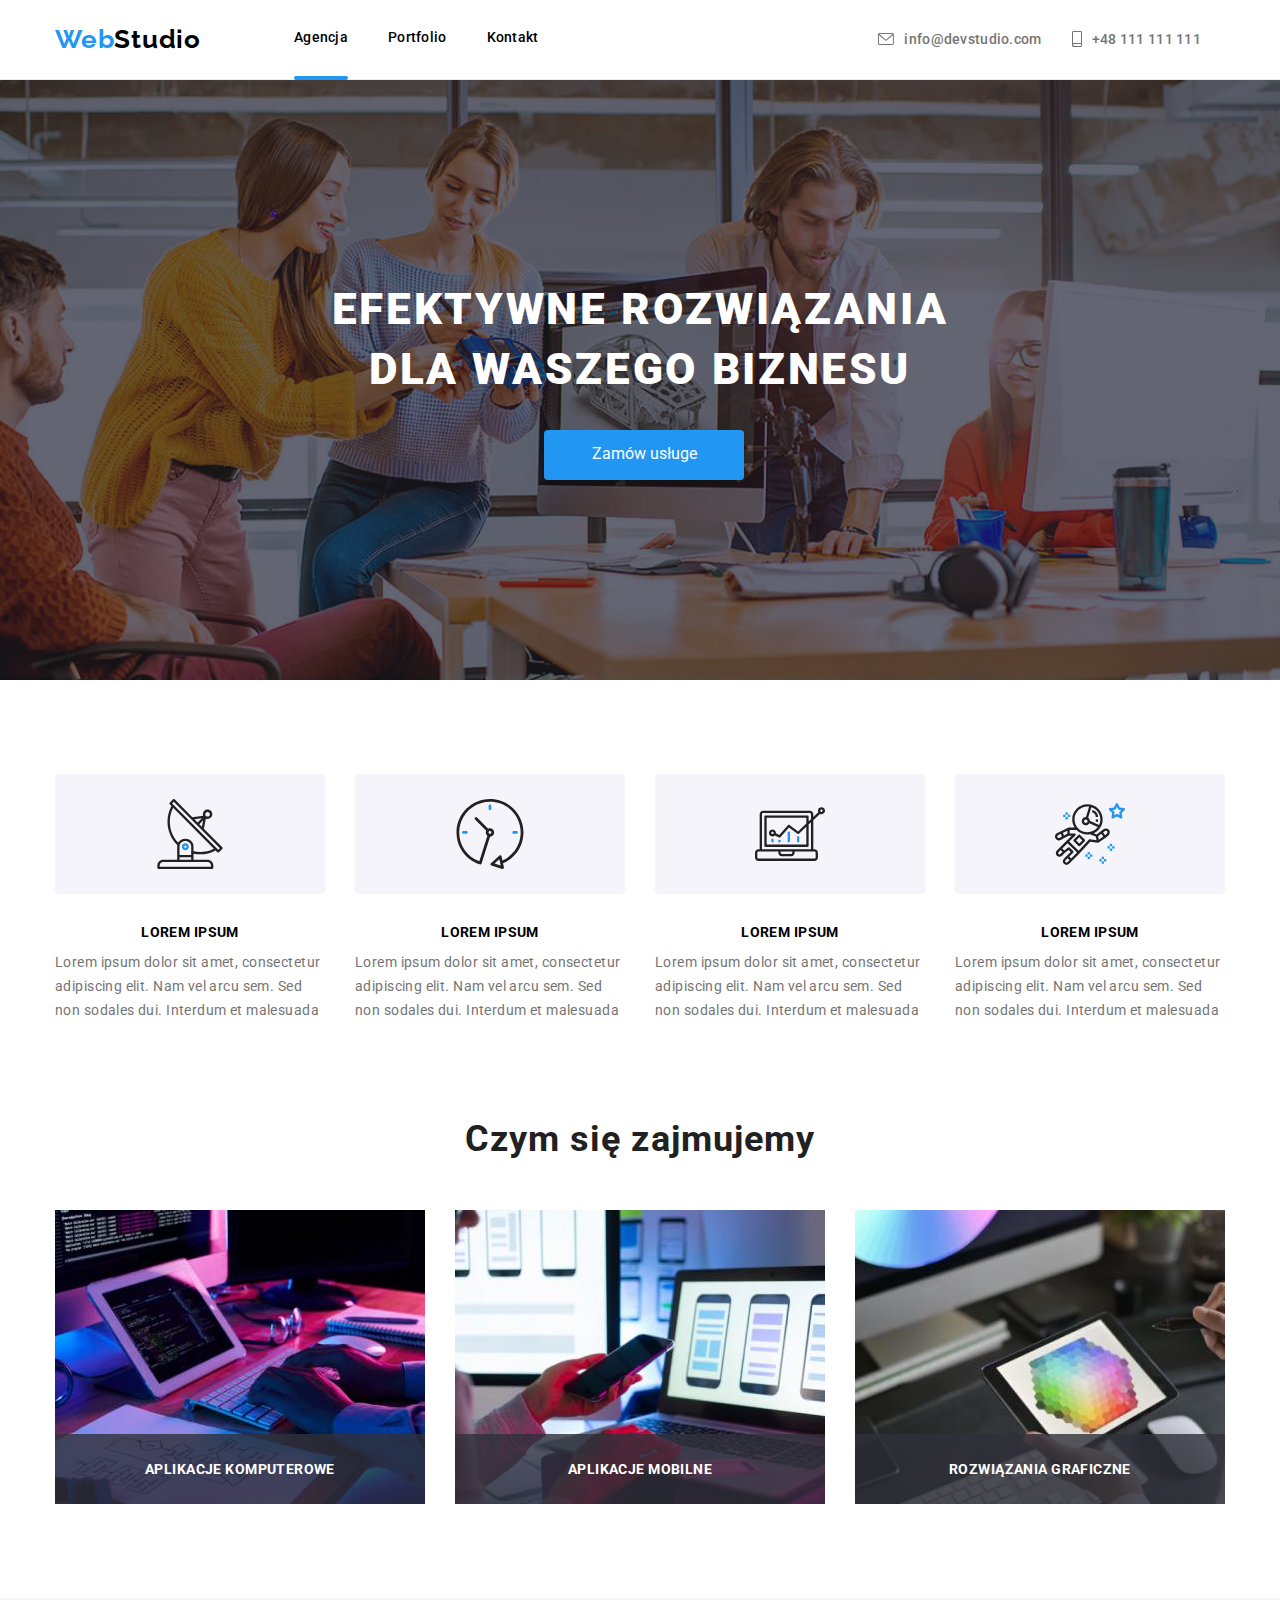
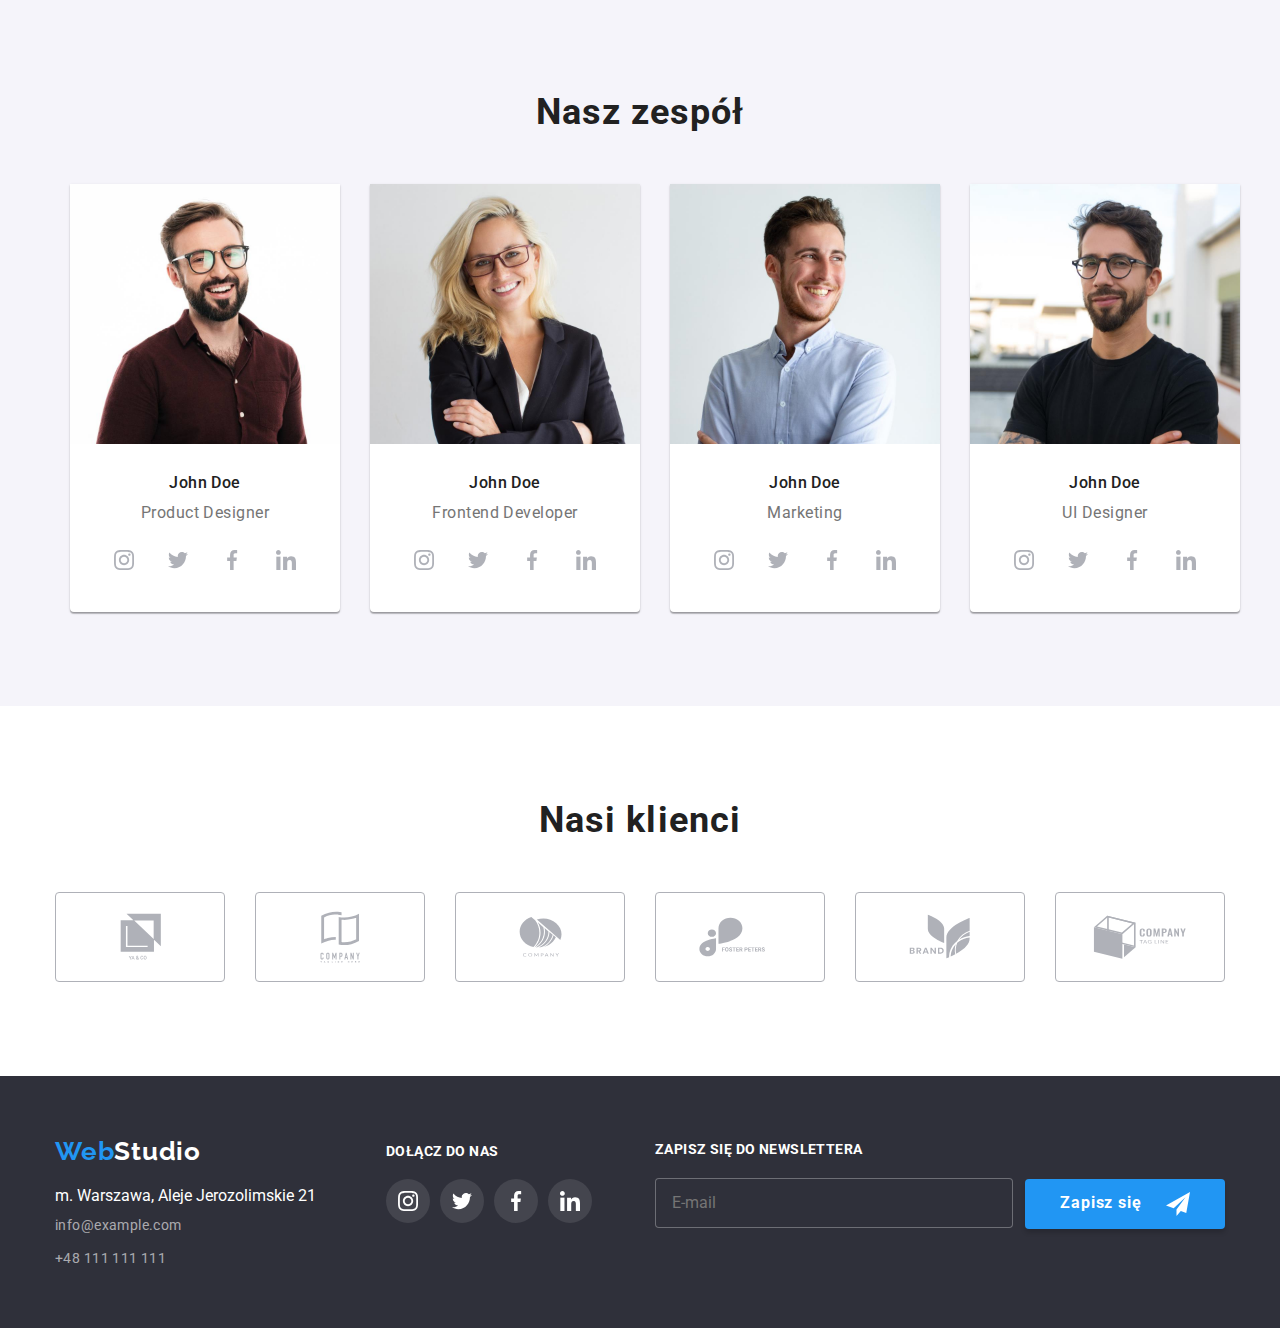
==== commit 9923e347: "update" ====
--- a/index.html
+++ b/index.html
@@ -16,18 +16,18 @@
 
 <body class="page">
   <header class="page-header">
-    <div class="container">
+    <div class="container page-header__container">
       <h3 class="logo page-header__logo">
         <a class="logo__link" href="index.html">
-          <span class="logo--first-color">Web</span><span class="logo--second-color">Studio</span>
+          <span class="logo__first--color">Web</span><span class="logo__second--color">Studio</span>
         </a>
       </h3>
       <nav>
         <ul class="nav">
-          <li class="nav__item nav__item--right">
+          <li class="nav__item">
             <a class="nav__link nav__link--active" href="index.html">Agencja</a>
           </li>
-          <li class="nav__item nav__item--right">
+          <li class="nav__item">
             <a class="nav__link" href="portfolio.html">Portfolio</a>
           </li>
           <li class="nav__item">
@@ -117,9 +117,9 @@
       </div>
     </section>
 
-    <section class="section offer">
+    <section class="section section__offer">
       <div class="container">
-        <h2 class="offer__title">Czym się zajmujemy</h2>
+        <h2 class="section__title">Czym się zajmujemy</h2>
         <ul class="priority">
           <li class="priority__item">
             <img src="image/photo_one.jpg" alt="creating pages" width="370" height="294" />
@@ -137,9 +137,9 @@
       </div>
     </section>
 
-    <section class="section team__section">
+    <section class="section section--team-background">
       <div class="container">
-        <h2 class="team__title">Nasz zespół</h2>
+        <h2 class="section__title">Nasz zespół</h2>
         <ul class="team">
           <li class="team__item">
             <img src="image/cv_one.jpg" alt="worker john" width="270" height="260" />
@@ -147,30 +147,30 @@
             <p class="team__description">John Doe</p>
             Product Designer
 
-            <ul class="social__team">
-              <li class="social__team-item">
-                <a class="team__social--link" href="#">
+            <ul class="social-group social-group--team-change">
+              <li class="social-group__item">
+                <a class="social-group__link social-group__link--team-link-change" href="#">
                   <svg width="20" height="20">
                     <use href="./image/icons.svg#icon-instagram"></use>
                   </svg>
                 </a>
               </li>
-              <li class="social__team-item">
-                <a class="team__social--link" href="#">
+              <li class="social-group__item">
+                <a class="social-group__link social-group__link--team-link-change" href="#">
                   <svg width="20" height="20">
                     <use href="./image/icons.svg#icon-twitter"></use>
                   </svg>
                 </a>
               </li>
-              <li class="social__team-item">
-                <a class="team__social--link" href="#">
+              <li class="social-group__item">
+                <a class="social-group__link social-group__link--team-link-change" href="#">
                   <svg width="20" height="20">
                     <use href="./image/icons.svg#icon-facebook"></use>
                   </svg>
                 </a>
               </li>
-              <li class="social__team-item">
-                <a class="team__social--link" href="#">
+              <li class="social-group__item">
+                <a class="social-group__link social-group__link--team-link-change" href="#">
                   <svg width="20" height="20">
                     <use href="./image/icons.svg#icon-linkedin"></use>
                   </svg>
@@ -184,30 +184,30 @@
             <p class="team__description">John Doe</p>
             Frontend Developer
 
-            <ul class="social__team">
-              <li class="social__team-item">
-                <a class="team__social--link" href="#">
+            <ul class="social-group social-group--team-change">
+              <li class="social-group__item">
+                <a class="social-group__link social-group__link--team-link-change" href="#">
                   <svg width="20" height="20">
                     <use href="./image/icons.svg#icon-instagram"></use>
                   </svg>
                 </a>
               </li>
-              <li class="social__team-item">
-                <a class="team__social--link" href="#">
+              <li class="social-group__item">
+                <a class="social-group__link social-group__link--team-link-change" href="#">
                   <svg width="20" height="20">
                     <use href="./image/icons.svg#icon-twitter"></use>
                   </svg>
                 </a>
               </li>
-              <li class="social__team-item">
-                <a class="team__social--link" href="#">
+              <li class="social-group__item">
+                <a class="social-group__link social-group__link--team-link-change" href="#">
                   <svg width="20" height="20">
                     <use href="./image/icons.svg#icon-facebook"></use>
                   </svg>
                 </a>
               </li>
-              <li class="social__team-item">
-                <a class="team__social--link" href="#">
+              <li class="social-group__item">
+                <a class="social-group__link social-group__link--team-link-change" href="#">
                   <svg width="20" height="20">
                     <use href="./image/icons.svg#icon-linkedin"></use>
                   </svg>
@@ -221,30 +221,30 @@
             <p class="team__description">John Doe</p>
             Marketing
 
-            <ul class="social__team">
-              <li class="social__team-item">
-                <a class="team__social--link" href="#">
+            <ul class="social-group social-group--team-change">
+              <li class="social-group__item">
+                <a class="social-group__link social-group__link--team-link-change" href="#">
                   <svg width="20" height="20">
                     <use href="./image/icons.svg#icon-instagram"></use>
                   </svg>
                 </a>
               </li>
-              <li class="social__team-item">
-                <a class="team__social--link" href="#">
+              <li class="social-group__item">
+                <a class="social-group__link social-group__link--team-link-change" href="#">
                   <svg width="20" height="20">
                     <use href="./image/icons.svg#icon-twitter"></use>
                   </svg>
                 </a>
               </li>
-              <li class="social__team-item">
-                <a class="team__social--link" href="#">
+              <li class="social-group__item">
+                <a class="social-group__link social-group__link--team-link-change" href="#">
                   <svg width="20" height="20">
                     <use href="./image/icons.svg#icon-facebook"></use>
                   </svg>
                 </a>
               </li>
-              <li class="social__team-item">
-                <a class="team__social--link" href="#">
+              <li class="social-group__item">
+                <a class="social-group__link social-group__link--team-link-change" href="#">
                   <svg width="20" height="20">
                     <use href="./image/icons.svg#icon-linkedin"></use>
                   </svg>
@@ -258,30 +258,30 @@
             <p class="team__description">John Doe</p>
             UI Designer
 
-            <ul class="social__team">
-              <li class="social__team-item">
-                <a class="team__social--link" href="#">
+            <ul class="social-group social-group--team-change">
+              <li class="social-group__item">
+                <a class="social-group__link social-group__link--team-link-change" href="#">
                   <svg width="20" height="20">
                     <use href="./image/icons.svg#icon-instagram"></use>
                   </svg>
                 </a>
               </li>
-              <li class="social__team-item">
-                <a class="team__social--link" href="#">
+              <li class="social-group__item">
+                <a class="social-group__link social-group__link--team-link-change" href="#">
                   <svg width="20" height="20">
                     <use href="./image/icons.svg#icon-twitter"></use>
                   </svg>
                 </a>
               </li>
-              <li class="social__team-item">
-                <a class="team__social--link" href="#">
+              <li class="social-group__item">
+                <a class="social-group__link social-group__link--team-link-change" href="#">
                   <svg width="20" height="20">
                     <use href="./image/icons.svg#icon-facebook"></use>
                   </svg>
                 </a>
               </li>
-              <li class="social__team-item">
-                <a class="team__social--link" href="#">
+              <li class="social-group__item">
+                <a class="social-group__link social-group__link--team-link-change" href="#">
                   <svg width="20" height="20">
                     <use href="./image/icons.svg#icon-linkedin"></use>
                   </svg>
@@ -294,9 +294,9 @@
     </section>
     <section class="section">
       <div class="container">
-        <div class="clients">
-          <h2 class="clients__title">Nasi klienci</h2>
-          <ul class="clients__item">
+        <div class="">
+          <h2 class="section__title">Nasi klienci</h2>
+          <ul class="clients">
             <li>
               <a class="clients__link" href="#">
                 <svg width="41" height="47">
@@ -346,10 +346,10 @@
   </main>
 
   <footer class="footer-page">
-    <div class="container flexible">
+    <div class="container footer-page__flexible">
       <div class="contact">
         <h3 class="logo contact__logo">
-          <span class="logo--first-color">Web</span><span class="logo--another-color">Studio</span>
+          <span class="logo__first--color">Web</span><span class="logo__another--color">Studio</span>
         </h3>
         <address class="contact__address">
           m. Warszawa, Aleje Jerozolimskie 21
@@ -367,31 +367,31 @@
       </div>
       <div class="join">
         <h3 class="join__title">Dołącz do nas</h3>
-        <ul class="join-social">
+        <ul class="social-group social-group--join-change">
           <li>
-            <a class="join-social__link" href="#">
-              <svg class="join-social__icon">
+            <a class="social-group__link social-group__link--join-link-change" href="#">
+              <svg class="social-group__icon" width="20" height="20">
                 <use href="./image/icons.svg#icon-instagram"></use>
               </svg>
             </a>
           </li>
           <li>
-            <a class="join-social__link" href="#">
-              <svg class="join-social__icon">
+            <a class="social-group__link social-group__link--join-link-change" href="#">
+              <svg class="social-group__icon" width="20" height="20">
                 <use href="./image/icons.svg#icon-twitter"></use>
               </svg>
             </a>
           </li>
           <li>
-            <a class="join-social__link" href="#">
-              <svg class="join-social__icon">
+            <a class="social-group__link social-group__link--join-link-change" href="#">
+              <svg class="social-group__icon" width="20" height="20">
                 <use href="./image/icons.svg#icon-facebook"></use>
               </svg>
             </a>
           </li>
           <li>
-            <a class="join-social__link" href="#">
-              <svg class="join-social__icon">
+            <a class="social-group__link social-group__link--join-link-change" href="#">
+              <svg class="social-group__icon" width="20" height="20">
                 <use href="./image/icons.svg#icon-linkedin"></use>
               </svg>
             </a>
@@ -418,7 +418,7 @@
   </footer>
   <div class="backdrop is-hidden" data-modal>
     <div class="modal">
-      <button type="button" class="close-bth" data-modal-close>
+      <button type="button" class="modal__close-btn" data-modal-close>
         <svg class="modal__icon" width="10" height="10">
           <use href="./image/icons.svg#icon-close"></use>
         </svg>
--- a/css/main.min.css
+++ b/css/main.min.css
@@ -1 +1 @@
-.hidden{position:absolute !important;clip:rect(1px 1px 1px 1px);clip:rect(1px 1px 1px 1px);padding:0 !important;border:0 !important;height:1px !important;width:1px !important;overflow:hidden}*{padding:0;margin:0}.container{width:1200px;margin:0 auto;padding:0 15px}.section{padding-top:94px;padding-bottom:94px}.modal{position:absolute;left:50%;top:50%;transform:translate(-50%, -50%);background-color:#fff;width:528px;height:581px;box-shadow:0px 1px 3px rgba(0,0,0,.12),0px 1px 1px rgba(0,0,0,.14),0px 2px 1px rgba(0,0,0,.2);border-radius:4px;transition:250ms cubic-bezier(0.4, 0, 0.2, 1);transition-property:transform}.modal__head{margin-top:20px;margin-bottom:12px;font-weight:700;font-size:20px;line-height:1.15;text-align:center;letter-spacing:.03em;color:var(--color-title)}.modal__close-bth{position:absolute;background-color:#fff;top:8px;right:8px;width:30px;height:30px;border:1px solid rgba(0,0,0,.1);border-radius:50%;cursor:pointer}.modal__icon{fill:var(--color-logo-second-color);position:absolute;top:3%;left:97%;transform:translate(-50%, -50%)}.advantages{display:flex;flex-wrap:wrap;gap:30px;height:251px}.advantages__item{width:270px;height:120px;font-weight:400;font-size:14px;line-height:24px;letter-spacing:.03em;list-style-type:none;color:#757575;text-align:left}.advantages__icon{display:flex;justify-content:center;align-items:center;width:270px;height:120px;background-color:#f5f4fa;border-radius:4px;list-style-type:none}.advantages__icon:first-child{margin-left:0}.advantages__title{margin-bottom:10px;font-weight:700;font-size:14px;line-height:16px;letter-spacing:.03em;text-align:center;text-transform:uppercase;color:var(--color-logo-second-color)}.backdrop{position:fixed;left:0;top:0;width:100%;height:100%;background-color:rgba(0,0,0,.2);transition:250ms cubic-bezier(0.4, 0, 0.2, 1);transition-property:transform,visibility,opacity}.is-hidden{opacity:0;visibility:hidden;pointer-events:none}.is-hidden .modal{transform:translate(100%)}.slogan{padding:200px 0;display:flex;background-image:linear-gradient(rgba(47, 48, 58, 0.4), rgba(47, 48, 58, 0.4)),url(../image/img.jpg);background-size:1600px;background-repeat:no-repeat;background-position:center}.slogan__container{display:flex;flex-direction:column;justify-content:center;align-items:center}.slogan__title{font-family:"Roboto";font-weight:900;font-size:44px;line-height:1.36;text-align:center;letter-spacing:.06em;text-transform:uppercase;color:var(--color-slogan);width:700px}.slogan__button{margin-top:30px}.button{width:200px;height:50px;background:var(--color-variable);color:#fff;border:0;border-radius:4px;cursor:pointer}.button__label{font-family:"Roboto";font-style:normal;font-weight:700;font-size:16px;line-height:1.8;letter-spacing:.06em;color:var(--color-slogan)}.clients__title{font-weight:700;font-size:36px;line-height:1.17;letter-spacing:.03em;color:var(--color-title);padding-bottom:50px}.clients__item{list-style:none;display:flex;justify-content:space-between}.clients__link{width:170px;height:90px;display:flex;justify-content:center;align-items:center;border:1px solid #afb1b8;border-radius:4px;fill:var(--color-fill-social-link);transition:fill 250ms cubic-bezier(0.4, 0, 0.2, 1),border 250ms cubic-bezier(0.4, 0, 0.2, 1)}.clients__link:hover,.clients__link:active{fill:var(--color-variable);border-color:#2196f3}.acception{margin-top:18px}.acception__link{font-family:"Roboto";font-style:normal;font-weight:400;font-size:14px;line-height:24px;letter-spacing:.03em;text-decoration:underline;color:#2196f3}.acception__input{width:16px;height:15px;margin-right:7px;font-family:"Roboto";font-style:normal;font-weight:400;font-size:14px;line-height:24px;letter-spacing:.03em}.acception__input:checked+.checkbox::before{background-color:#2196f3;background-image:url(../image/tick.svg);background-position:center;background-repeat:no-repeat;border:#2196f3}.acception__submit{display:flex;justify-content:center;align-items:center;width:200px;height:50px}.acception__submit--button{margin-left:124px;margin-top:30px;margin-bottom:40px;font-weight:700;font-size:16px;line-height:30px;color:var(--color-slogan);background:var(--color-variable);border-radius:4px;cursor:pointer;border:0;padding:0;transition:250ms cubic-bezier(0.4, 0, 0.2, 1);transition-property:box-shadow}.acception__submit:hover{box-shadow:0px 4px 4px rgba(0,0,0,.15)}.checkbox{display:flex;justify-content:space-between;font-family:"Roboto";font-style:normal;font-weight:400;font-size:14px;line-height:24px;letter-spacing:.03em;color:#757575;margin-right:14px}.checkbox--text{display:flex;align-items:center;cursor:pointer;margin-left:15px;margin-top:0px;margin-bottom:0px}.checkbox::before{content:"";display:inline-block;width:16px;height:16px;border:2px solid #000;border-radius:2px}.contact__logo{text-align:left}.contact__address{padding-top:20px;color:var(--color-adress);text-decoration:none;font-style:normal;padding-bottom:9px}.contact-footer{font-weight:400;font-size:14px;line-height:1.7;letter-spacing:.03em;list-style:none;text-decoration:none}.contact-footer__item{font-family:"Roboto";font-style:normal;font-weight:400;font-size:14px;line-height:1.7;letter-spacing:.03em;padding-bottom:9px;text-align:left}.contact-footer__link{color:rgba(255,255,255,.6);text-decoration:none;transition:250ms cubic-bezier(0.4, 0, 0.2, 1);transition-property:color}.contact-footer__link:hover,.contact-footer__link:active{color:var(--color-variable)}.modal-form{position:relative;text-align:left;margin-left:40px;margin-right:40px}.modal-form__label{font-weight:400;font-size:12px;line-height:14px;letter-spacing:.01em;color:var(--color-text);margin:0;padding:0}.modal-form__label:focus-within{fill:var(--color-variable)}.modal-form__icon{position:absolute;top:38px;left:12px;transition:250ms cubic-bezier(0.4, 0, 0.2, 1);transition-property:fill}.modal-form__input{width:100%;padding:12px 12px 12px 42px;border:1px solid rgba(33,33,33,.2);border-radius:4px;margin-top:4px;margin-bottom:4px;outline:none;transition:250ms cubic-bezier(0.4, 0, 0.2, 1);transition-property:border,fill}.modal-form__input:focus-within{border-color:var(--color-variable)}.modal-form__comments{width:448px;height:120px;border:1px solid rgba(33,33,33,.2);border-radius:4px;margin-top:4px;resize:none;font-weight:400;font-size:12px;line-height:14px;letter-spacing:.01em;padding-top:12px;padding-left:16px;outline:none;transition:250ms cubic-bezier(0.4, 0, 0.2, 1);transition-property:border}.modal-form__comments:focus-within{border-color:var(--color-variable)}.pushbutton{list-style:none;padding-top:94px;display:flex;justify-content:center}.pushbutton__button{font-family:"Roboto";font-weight:500;font-size:16px;line-height:1.62;letter-spacing:.03em}.pushbutton__button:hover,.pushbutton__button:focus{background:var(--color-variable);color:#fff;box-shadow:0px 3px 1px rgba(0,0,0,.1),0px 1px 2px rgba(0,0,0,.08),0px 2px 2px rgba(0,0,0,.12)}.pushbutton--start{padding-right:8px}.pushbutton--style{border-radius:4px;border:0;cursor:pointer;padding:6px 22px;transition:color 250ms cubic-bezier(0.4, 0, 0.2, 1),background-color 250ms cubic-bezier(0.4, 0, 0.2, 1),box-shadow 250ms cubic-bezier(0.4, 0, 0.2, 1)}.contact-list{list-style:none;font-family:"Roboto";font-weight:500;font-size:14px;line-height:1.14;letter-spacing:.02em;margin-left:auto;margin-right:12px;display:flex;align-items:center;color:#757575}.contact-list__item{transition:color 250ms cubic-bezier(0.4, 0, 0.2, 1);transition-property:fill}.contact-list__link{color:#757575;text-decoration:none;transition:250ms cubic-bezier(0.4, 0, 0.2, 1);transition-property:fill,color}.contact-list__link--right{margin-right:30px}.contact-list__link:hover{fill:currentColor;color:#2196f3}.contact-list .contact-list__icon{fill:currentColor}.contact-list .contact-list__icon--envelope{margin-right:7px;margin-bottom:-1px}.contact-list .contact-list__icon--smartphone{margin-right:7px;margin-bottom:-3px}.logo{font-family:"Raleway";font-weight:700;font-size:26px;line-height:1.19;letter-spacing:.03em}.logo__link{text-decoration:none}.logo--first-color{color:var(--color-logo-first-color)}.logo--second-color{color:var(--color-logo-second-color)}.logo--another-color{color:#fff}.nav{display:flex;list-style:none}.nav__item{font-family:"Roboto";font-weight:500;font-size:14px;line-height:1.14;letter-spacing:.02em;display:inline-block;color:#212121}.nav__item--right{margin-right:46px}.nav__link{color:#000;text-decoration:none;transition:color 250ms cubic-bezier(0.4, 0, 0.2, 1)}.nav__link--active::after{content:"";display:block;position:relative;border-top:4px solid var(--color-variable);border-radius:2px;top:31px}.nav__link:hover,.nav__link:focus{color:var(--color-variable)}.newsletter{text-align:left;margin-left:auto;width:570px}.newsletter__h{font-weight:700;font-size:14px;line-height:1.14;letter-spacing:.03em;text-transform:uppercase;color:var(--color-slogan);text-align:left;margin-top:-45px}.newsletter__button{display:inline-flex;justify-content:center;align-items:center}.newsletter-box{display:inline-flex;justify-content:center;align-content:center}.newsletter-box__input{width:358px;height:50px;border:1px solid rgba(255,255,255,.3);border-radius:4px;background-color:var(--color-background);padding-left:16px;color:#fff;outline:none;margin-top:20px}.button{width:200px;height:50px;background:var(--color-variable);box-shadow:0px 4px 4px rgba(0,0,0,.15);border-radius:4px;border:0;padding:0;margin-left:8px;color:#fff;cursor:pointer}.button__icon{width:24px;height:24px;fill:currentColor;margin-left:24px}.overlay{position:absolute;top:0;left:0;width:100%;height:100%;background-color:#2196f3;transform:translateY(100%);transition:transform 250ms cubic-bezier(0.4, 0, 0.2, 1)}.overlay__text{font-weight:400;font-size:18px;line-height:1.6;letter-spacing:.03em;color:#fff;text-align:left;padding:49px 45px 49px 24px}.portfolio{display:flex;flex-wrap:wrap;gap:30px;padding-top:50px;padding-bottom:94px}.portfolio__item{position:relative;width:370px;height:404px;list-style-type:none;border-bottom:1px solid #eee;border-left:1px solid #eee;border-right:1px solid #eee;z-index:1001;overflow:hidden;transition:box-shadow 250ms cubic-bezier(0.4, 0, 0.2, 1)}.portfolio__item:hover{box-shadow:0px 1px 1px rgba(0,0,0,.12),0px 4px 4px rgba(0,0,0,.06),1px 4px 6px rgba(0,0,0,.16)}.portfolio__item:hover .overlay{opacity:.9;transform:translateY(0)}.portfolio__link{text-decoration:none}.portfolio__description{display:block;position:relative;z-index:1002;background-color:#fff;margin-top:4px}.portfolio__title{font-size:18px;line-height:2;letter-spacing:.06em;color:var(--color-title);text-align:start;padding-left:24px;margin:0;padding:20px 24px 4px 24px;margin-top:-9px}.portfolio__type{line-height:1.875em;letter-spacing:.06em;padding:0px 24px 20px 24px;text-align:start;color:var(--color-text);margin:0}.offer{padding-top:0}.offer__title{font-weight:700;font-size:36px;line-height:1.16;letter-spacing:.03em;color:var(--color-title);padding-bottom:50px}.priority{display:flex;justify-content:center}.priority__item{width:370px;height:294px;margin-left:15px;margin-right:15px;list-style:none;position:relative}.priority__description{width:370px;height:70px;background-image:linear-gradient(0deg, rgba(47, 48, 58, 0.8) 0%, rgba(47, 48, 58, 0.8) 100%);position:absolute;right:0;bottom:0;display:flex;align-items:center;justify-content:center;font-family:"Roboto";font-style:normal;font-weight:700;font-size:14px;line-height:16px;text-align:center;letter-spacing:.03em;text-transform:uppercase;color:#fff}.join{display:block;margin-left:70px;margin-top:-14px}.join__title{text-align:left;font-family:"Roboto";font-style:normal;font-weight:700;font-size:14px;line-height:16px;letter-spacing:.03em;text-transform:uppercase;padding:0;margin:0;margin-bottom:20px;color:#fff}.join-social{text-align:left;width:206px;height:80px;list-style:none;display:inline-flex;justify-content:space-between}.join-social__link{display:flex;justify-content:center;align-items:center;width:44px;height:44px;border-radius:50%;background-color:rgba(255,255,255,.1);color:var(--color-slogan);transition:background-color 250ms cubic-bezier(0.4, 0, 0.2, 1)}.join-social__link:hover,.join-social__link:active{background-color:var(--color-variable)}.join-social__icon{width:20px;height:20px;fill:currentcolor}/*# sourceMappingURL=main.min.css.map */+.hidden{position:absolute !important;clip:rect(1px 1px 1px 1px);clip:rect(1px 1px 1px 1px);padding:0 !important;border:0 !important;height:1px !important;width:1px !important;overflow:hidden}:root{--color-variable: #2196f3;--color-title: #212121;--color-text: #757575;--color-background: #2f303a;--color-slogan: #fff;--color-adress: #fff;--color-footer-contact: rgba(255, 255, 255, 0.6);--color-background-button: #f5f4fa;--color-fill-social-link: #afb1b8;--color-logo-first-color: #2196f3;--color-logo-second-color: #000}*{padding:0;margin:0}.page{font-family:"Roboto","sans-serif";color:#757575;margin:0 auto;padding:0;text-align:center}.container{width:1200px;margin:0 auto;padding:0 15px}.section{padding-top:94px;padding-bottom:94px}.section__offer{padding-top:0}.section__title{font-weight:700;font-size:36px;line-height:1.16;letter-spacing:.03em;color:var(--color-title);padding-bottom:50px}.section--team-background{background:#f5f4fa}.modal{position:absolute;left:50%;top:50%;transform:translate(-50%, -50%);background-color:#fff;width:528px;height:581px;box-shadow:0px 1px 3px rgba(0,0,0,.12),0px 1px 1px rgba(0,0,0,.14),0px 2px 1px rgba(0,0,0,.2);border-radius:4px;transition:250ms cubic-bezier(0.4, 0, 0.2, 1);transition-property:transform}.modal__head{margin-top:40px;margin-bottom:12px;font-weight:700;font-size:20px;line-height:1.15;text-align:center;letter-spacing:.03em;color:var(--color-title)}.modal__close-btn{position:absolute;background-color:#fff;top:8px;right:8px;width:30px;height:30px;border:1px solid rgba(0,0,0,.1);border-radius:50%;cursor:pointer}.modal__icon{fill:var(--color-logo-second-color);position:absolute;top:14px;left:14px;transform:translate(-50%, -50%)}.advantages{display:flex;flex-wrap:wrap;gap:30px;height:251px}.advantages__item{width:270px;height:120px;font-weight:400;font-size:14px;line-height:24px;letter-spacing:.03em;list-style-type:none;color:#757575;text-align:left}.advantages__icon{display:flex;justify-content:center;align-items:center;width:270px;height:120px;background-color:#f5f4fa;border-radius:4px;list-style-type:none}.advantages__icon:first-child{margin-left:0}.advantages__title{margin-bottom:10px;font-weight:700;font-size:14px;line-height:16px;letter-spacing:.03em;text-align:center;text-transform:uppercase;color:var(--color-logo-second-color)}.backdrop{position:fixed;left:0;top:0;width:100%;height:100%;background-color:rgba(0,0,0,.2);transition:250ms cubic-bezier(0.4, 0, 0.2, 1);transition-property:transform,visibility,opacity}.is-hidden{opacity:0;visibility:hidden;pointer-events:none}.is-hidden .modal{transform:translate(100%)}.slogan{padding:200px 0;display:flex;background-image:linear-gradient(rgba(47, 48, 58, 0.4), rgba(47, 48, 58, 0.4)),url(../image/img.jpg);background-size:1600px;background-repeat:no-repeat;background-position:center}.slogan__container{display:flex;flex-direction:column;justify-content:center;align-items:center}.slogan__title{font-family:"Roboto";font-weight:900;font-size:44px;line-height:1.36;text-align:center;letter-spacing:.06em;text-transform:uppercase;color:var(--color-slogan);width:700px}.slogan__button{margin-top:30px}.button{width:200px;height:50px;background:var(--color-variable);color:#fff;border:0;border-radius:4px;cursor:pointer}.button__label{font-family:"Roboto";font-style:normal;font-weight:700;font-size:16px;line-height:1.8;letter-spacing:.06em;color:var(--color-slogan)}.clients{list-style:none;display:flex;justify-content:space-between}.clients__link{width:170px;height:90px;display:flex;justify-content:center;align-items:center;border:1px solid #afb1b8;border-radius:4px;fill:var(--color-fill-social-link);transition:fill 250ms cubic-bezier(0.4, 0, 0.2, 1),border 250ms cubic-bezier(0.4, 0, 0.2, 1)}.clients__link:hover,.clients__link:active{fill:var(--color-variable);border-color:#2196f3}.acception{margin-top:18px}.acception__link{font-family:"Roboto";font-style:normal;font-weight:400;font-size:14px;line-height:24px;letter-spacing:.03em;text-decoration:underline;color:#2196f3}.acception__input{width:16px;height:15px;margin-right:7px;font-family:"Roboto";font-style:normal;font-weight:400;font-size:14px;line-height:24px;letter-spacing:.03em}.acception__input:checked+.checkbox::before{background-color:#2196f3;background-image:url(../image/tick.svg);background-position:center;background-repeat:no-repeat;border:#2196f3}.acception__submit{display:flex;justify-content:center;align-items:center;width:200px;height:50px}.acception__submit--button{margin-left:124px;margin-top:30px;margin-bottom:40px;font-weight:700;font-size:16px;line-height:30px;color:var(--color-slogan);background:var(--color-variable);border-radius:4px;cursor:pointer;border:0;padding:0;transition:250ms cubic-bezier(0.4, 0, 0.2, 1);transition-property:box-shadow}.acception__submit:hover{box-shadow:0px 4px 4px rgba(0,0,0,.15)}.checkbox{display:flex;justify-content:space-between;font-family:"Roboto";font-style:normal;font-weight:400;font-size:14px;line-height:24px;letter-spacing:.03em;color:#757575;margin-right:14px}.checkbox--text{display:flex;align-items:center;cursor:pointer;margin-left:15px;margin-top:0px;margin-bottom:0px}.checkbox::before{content:"";display:inline-block;width:16px;height:16px;border:2px solid #000;border-radius:2px}.contact__logo{text-align:left}.contact__address{padding-top:20px;color:var(--color-adress);text-decoration:none;font-style:normal;padding-bottom:9px}.contact-footer{font-weight:400;font-size:14px;line-height:1.7;letter-spacing:.03em;list-style:none;text-decoration:none}.contact-footer__item{font-family:"Roboto";font-style:normal;font-weight:400;font-size:14px;line-height:1.7;letter-spacing:.03em;padding-bottom:9px;text-align:left}.contact-footer__link{color:rgba(255,255,255,.6);text-decoration:none;transition:250ms cubic-bezier(0.4, 0, 0.2, 1);transition-property:color}.contact-footer__link:hover,.contact-footer__link:active{color:var(--color-variable)}.modal-form{position:relative;text-align:left;margin-left:40px;margin-right:40px}.modal-form__label{font-weight:400;font-size:12px;line-height:14px;letter-spacing:.01em;color:var(--color-text);margin:0;padding:0}.modal-form__label:focus-within{fill:var(--color-variable)}.modal-form__icon{position:absolute;top:38px;left:12px;transition:250ms cubic-bezier(0.4, 0, 0.2, 1);transition-property:fill}.modal-form__input{width:100%;padding:12px 12px 12px 42px;border:1px solid rgba(33,33,33,.2);border-radius:4px;margin-top:4px;margin-bottom:4px;outline:none;transition:250ms cubic-bezier(0.4, 0, 0.2, 1);transition-property:border,fill}.modal-form__input:focus-within{border-color:var(--color-variable)}.modal-form__comments{width:448px;height:120px;border:1px solid rgba(33,33,33,.2);border-radius:4px;margin-top:4px;resize:none;font-weight:400;font-size:12px;line-height:14px;letter-spacing:.01em;padding-top:12px;padding-left:16px;outline:none;transition:250ms cubic-bezier(0.4, 0, 0.2, 1);transition-property:border}.modal-form__comments:focus-within{border-color:var(--color-variable)}.pushbutton{list-style:none;padding-top:94px;display:flex;justify-content:center}.pushbutton__button{font-family:"Roboto";font-weight:500;font-size:16px;line-height:1.62;letter-spacing:.03em}.pushbutton__button--style{border-radius:4px;border:0;cursor:pointer;padding:6px 22px;transition:color 250ms cubic-bezier(0.4, 0, 0.2, 1),background-color 250ms cubic-bezier(0.4, 0, 0.2, 1),box-shadow 250ms cubic-bezier(0.4, 0, 0.2, 1)}.pushbutton__button:hover,.pushbutton__button:focus{background:var(--color-variable);color:#fff;box-shadow:0px 3px 1px rgba(0,0,0,.1),0px 1px 2px rgba(0,0,0,.08),0px 2px 2px rgba(0,0,0,.12)}.pushbutton--start{padding-right:8px}.contact-list{list-style:none;font-family:"Roboto";font-weight:500;font-size:14px;line-height:1.14;letter-spacing:.02em;margin-left:auto;margin-right:12px;display:flex;align-items:center;color:#757575}.contact-list__item{transition:color 250ms cubic-bezier(0.4, 0, 0.2, 1);transition-property:fill}.contact-list__link{color:#757575;text-decoration:none;transition:250ms cubic-bezier(0.4, 0, 0.2, 1);transition-property:fill,color}.contact-list__link--right{margin-right:30px}.contact-list__link:hover{fill:currentColor;color:#2196f3}.contact-list .contact-list__icon{fill:currentColor}.contact-list .contact-list__icon--envelope{margin-right:7px;margin-bottom:-1px}.contact-list .contact-list__icon--smartphone{margin-right:7px;margin-bottom:-3px}.logo{font-family:"Raleway";font-weight:700;font-size:26px;line-height:1.19;letter-spacing:.03em}.logo__link{text-decoration:none}.logo__first--color{color:var(--color-logo-first-color)}.logo__second--color{color:var(--color-logo-second-color)}.logo__another--color{color:#fff}.nav{display:flex;list-style:none}.nav__item{font-family:"Roboto";font-weight:500;font-size:14px;line-height:1.14;letter-spacing:.02em;display:inline-block;color:#212121;margin:0 20px}.nav__link{color:#000;text-decoration:none;transition:color 250ms cubic-bezier(0.4, 0, 0.2, 1)}.nav__link--active::after{content:"";display:block;position:relative;border-top:4px solid var(--color-variable);border-radius:2px;top:31px}.nav__link:hover,.nav__link:focus{color:var(--color-variable)}.newsletter{text-align:left;margin-left:auto;width:570px}.newsletter__h{font-weight:700;font-size:14px;line-height:1.14;letter-spacing:.03em;text-transform:uppercase;color:var(--color-slogan);text-align:left;margin-top:-45px}.newsletter__button{display:inline-flex;justify-content:center;align-items:center}.newsletter-box{display:inline-flex;justify-content:center;align-content:center}.newsletter-box__input{width:358px;height:50px;border:1px solid rgba(255,255,255,.3);border-radius:4px;background-color:var(--color-background);padding-left:16px;color:#fff;outline:none;margin-top:20px}.button{width:200px;height:50px;background:var(--color-variable);box-shadow:0px 4px 4px rgba(0,0,0,.15);border-radius:4px;border:0;padding:0;margin-left:8px;color:#fff;cursor:pointer}.button__icon{width:24px;height:24px;fill:currentColor;margin-left:24px}.overlay{position:absolute;top:0;left:0;width:100%;height:100%;background-color:#2196f3;transform:translateY(100%);transition:transform 250ms cubic-bezier(0.4, 0, 0.2, 1)}.overlay__text{font-weight:400;font-size:18px;line-height:1.6;letter-spacing:.03em;color:#fff;text-align:left;padding:49px 45px 49px 24px}.portfolio{display:flex;flex-wrap:wrap;gap:30px;padding-top:50px;padding-bottom:94px}.portfolio__item{position:relative;width:370px;height:404px;list-style-type:none;border-bottom:1px solid #eee;border-left:1px solid #eee;border-right:1px solid #eee;z-index:1001;overflow:hidden;transition:box-shadow 250ms cubic-bezier(0.4, 0, 0.2, 1)}.portfolio__item:hover{box-shadow:0px 1px 1px rgba(0,0,0,.12),0px 4px 4px rgba(0,0,0,.06),1px 4px 6px rgba(0,0,0,.16)}.portfolio__item:hover .overlay{opacity:.9;transform:translateY(0)}.portfolio__link{text-decoration:none}.portfolio__description{display:block;position:relative;z-index:1002;background-color:#fff;margin-top:4px}.portfolio__title{font-size:18px;line-height:2;letter-spacing:.06em;color:var(--color-title);text-align:start;padding-left:24px;margin:0;padding:20px 24px 4px 24px;margin-top:-9px}.portfolio__type{line-height:1.875em;letter-spacing:.06em;padding:0px 24px 20px 24px;text-align:start;color:var(--color-text);margin:0}.priority{display:flex;justify-content:center}.priority__item{width:370px;height:294px;margin-left:15px;margin-right:15px;list-style:none;position:relative}.priority__description{width:370px;height:70px;background-image:linear-gradient(0deg, rgba(47, 48, 58, 0.8) 0%, rgba(47, 48, 58, 0.8) 100%);position:absolute;right:0;bottom:0;display:flex;align-items:center;justify-content:center;font-family:"Roboto";font-style:normal;font-weight:700;font-size:14px;line-height:16px;text-align:center;letter-spacing:.03em;text-transform:uppercase;color:#fff}.join{display:block;margin-left:70px;margin-top:-14px}.join__title{text-align:left;font-family:"Roboto";font-style:normal;font-weight:700;font-size:14px;line-height:16px;letter-spacing:.03em;text-transform:uppercase;padding:0;margin:0;margin-bottom:20px;color:#fff}.team{list-style:none;display:inline-flex;align-items:center}.team__item{display:flex;flex-direction:column;justify-content:center;align-items:center;margin-left:15px;margin-right:15px;height:428px;text-align:center;background-color:var(--color-slogan);box-shadow:0px 1px 3px rgba(0,0,0,.12),0px 1px 1px rgba(0,0,0,.14),0px 2px 1px rgba(0,0,0,.2);border-radius:0px 0px 4px 4px;font-weight:400;font-size:16px;line-height:19px;letter-spacing:.03em}.team__description{font-weight:500;font-size:16px;line-height:1.18;text-align:center;letter-spacing:.03em;color:var(--color-title);padding-top:30px;padding-bottom:10px}.social-group{list-style:none;display:flex;justify-content:space-between}.social-group--team-change{width:206px;height:44px;margin-top:16px;margin-bottom:30px}.social-group--join-change{text-align:left;width:206px;height:80px}.social-group__item{fill:var(--color-fill-social-link);background-color:#fff;border-radius:50%;transition:fill 250ms cubic-bezier(0.4, 0, 0.2, 1),background-color 250ms cubic-bezier(0.4, 0, 0.2, 1)}.social-group__item:hover{background-color:#2196f3;fill:var(--color-slogan)}.social-group__link{display:flex;justify-content:center;align-items:center;width:44px;height:44px;border-radius:50%}.social-group__link--team-link-change{fill:var(--color-fill-social-link);transition:fill 250ms cubic-bezier(0.4, 0, 0.2, 1),background-color 250ms cubic-bezier(0.4, 0, 0.2, 1)}.social-group__link--team-link-change:hover,.social-group__link--team-link-change:active{background-color:#2196f3;fill:var(--color-slogan)}.social-group__link--join-link-change{background-color:rgba(255,255,255,.1);color:var(--color-slogan);transition:background-color 250ms cubic-bezier(0.4, 0, 0.2, 1)}.social-group__link--join-link-change:hover,.social-group__link--join-link-change:active{background-color:var(--color-variable)}.social-group__icon{fill:#fff}.footer-page{height:252px;background:var(--color-background);padding:60px 0}.footer-page__flexible{display:flex;justify-content:center;align-items:center}.page-header{border-bottom:1px solid #ececec;height:80px;display:flex}.page-header__container{display:flex;align-items:center}.page-header__logo{margin-right:73px}/*# sourceMappingURL=main.min.css.map */--- a/css/style.css
+++ b/css/style.css
@@ -1,135 +1 @@
-.page {
-  font-family: "Roboto", "sans-serif";
-  color: #757575;
-  margin: 0 auto;
-  padding: 0;
-  text-align: center;
-}
 
-:root {
-  --color-variable: #2196f3;
-  --color-title: #212121;
-  --color-text: #757575;
-  --color-background: #2f303a;
-  --color-slogan: #fff;
-  --color-adress: #fff;
-  --color-footer-contact: rgba(255, 255, 255, 0.6);
-  --color-background-button: #f5f4fa;
-  --color-fill-social-link: #afb1b8;
-  --color-logo-first-color: #2196f3;
-  --color-logo-second-color: #000;
-}
-.page-header {
-  border-bottom: 1px solid #ececec;
-  height: 80px;
-  display: flex;
-}
-.page-header .container {
-  display: flex;
-  align-items: center;
-}
-
-.page-header__logo {
-  margin-right: 93px;
-}
-
-.team__section {
-  background: #f5f4fa;
-}
-
-.team__title {
-  font-weight: 700;
-  font-size: 36px;
-  line-height: 1.16;
-  text-align: center;
-  letter-spacing: 0.03em;
-  color: var(--color-title);
-  margin-bottom: 50px;
-}
-
-.team {
-  list-style: none;
-  display: inline-flex;
-  align-items: center;
-}
-
-.team__item {
-  display: flex;
-  flex-direction: column;
-  justify-content: center;
-  align-items: center;
-  margin-left: 15px;
-  margin-right: 15px;
-  height: 428px;
-  text-align: center;
-  background-color: var(--color-slogan);
-  box-shadow: 0px 1px 3px rgba(0, 0, 0, 0.12), 0px 1px 1px rgba(0, 0, 0, 0.14),
-    0px 2px 1px rgba(0, 0, 0, 0.2);
-  border-radius: 0px 0px 4px 4px;
-  font-weight: 400;
-  font-size: 16px;
-  line-height: 19px;
-  letter-spacing: 0.03em;
-}
-
-.team__description {
-  font-weight: 500;
-  font-size: 16px;
-  line-height: 1.18;
-  text-align: center;
-  letter-spacing: 0.03em;
-  color: var(--color-title);
-  padding-top: 30px;
-  padding-bottom: 10px;
-}
-
-.social__team {
-  list-style: none;
-  width: 206px;
-  height: 44px;
-  display: flex;
-  justify-content: space-between;
-  align-items: center;
-  margin-top: 16px;
-  margin-bottom: 30px;
-}
-.social__team-item {
-  fill: var(--color-fill-social-link);
-  background-color: #fff;
-  border-radius: 50%;
-  transition: fill 250ms cubic-bezier(0.4, 0, 0.2, 1),
-    background-color 250ms cubic-bezier(0.4, 0, 0.2, 1);
-}
-.social__team-item:hover {
-  background-color: #2196f3;
-  fill: var(--color-slogan);
-}
-.team__social--link {
-  display: flex;
-  height: 44px;
-  width: 44px;
-  border-radius: 50%;
-  fill: var(--color-fill-social-link);
-  align-items: center;
-  justify-content: center;
-
-  transition: fill 250ms cubic-bezier(0.4, 0, 0.2, 1),
-    background-color 250ms cubic-bezier(0.4, 0, 0.2, 1);
-}
-
-.team__social--link:hover,
-.team__social--link:active {
-  background-color: #2196f3;
-  fill: var(--color-slogan);
-}
-
-.footer-page {
-  height: 252px;
-  background: var(--color-background);
-  padding: 60px 0;
-}
-.flexible {
-  display: flex;
-  justify-content: center;
-  align-items: center;
-}
